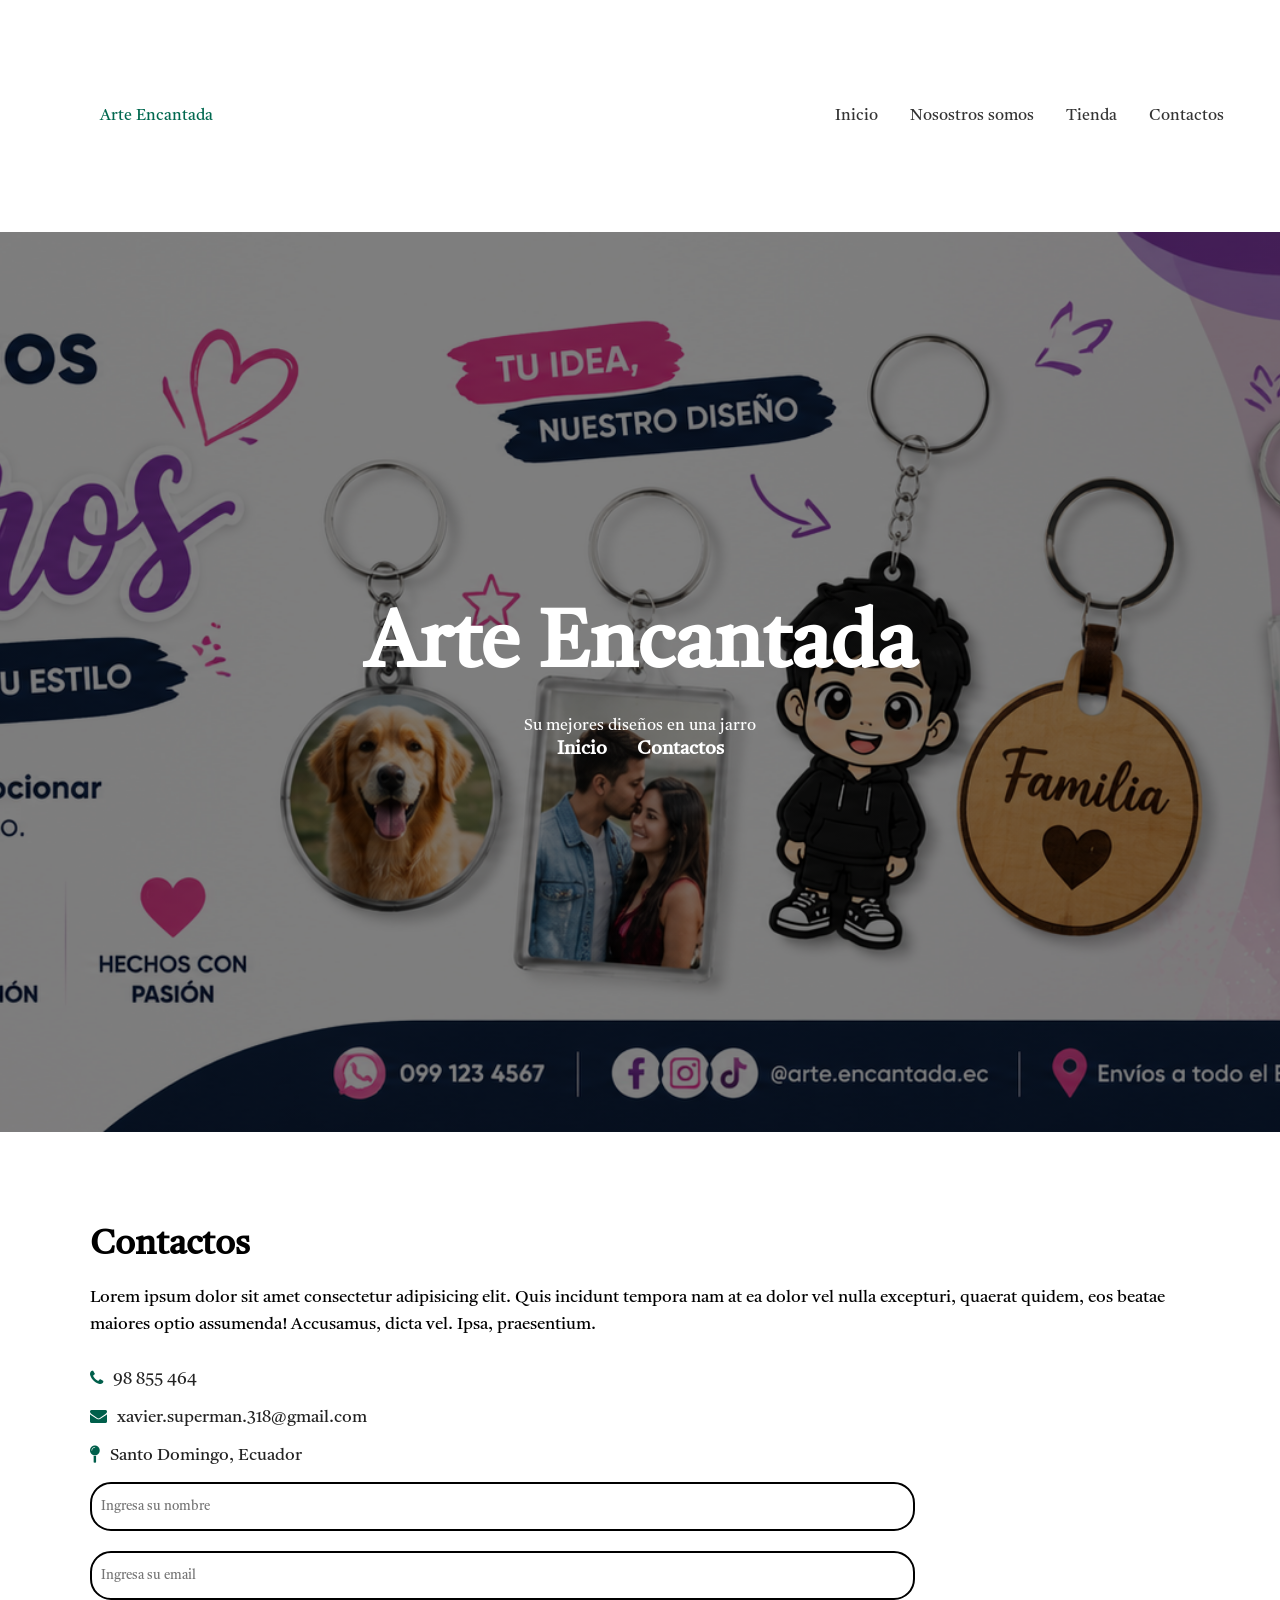
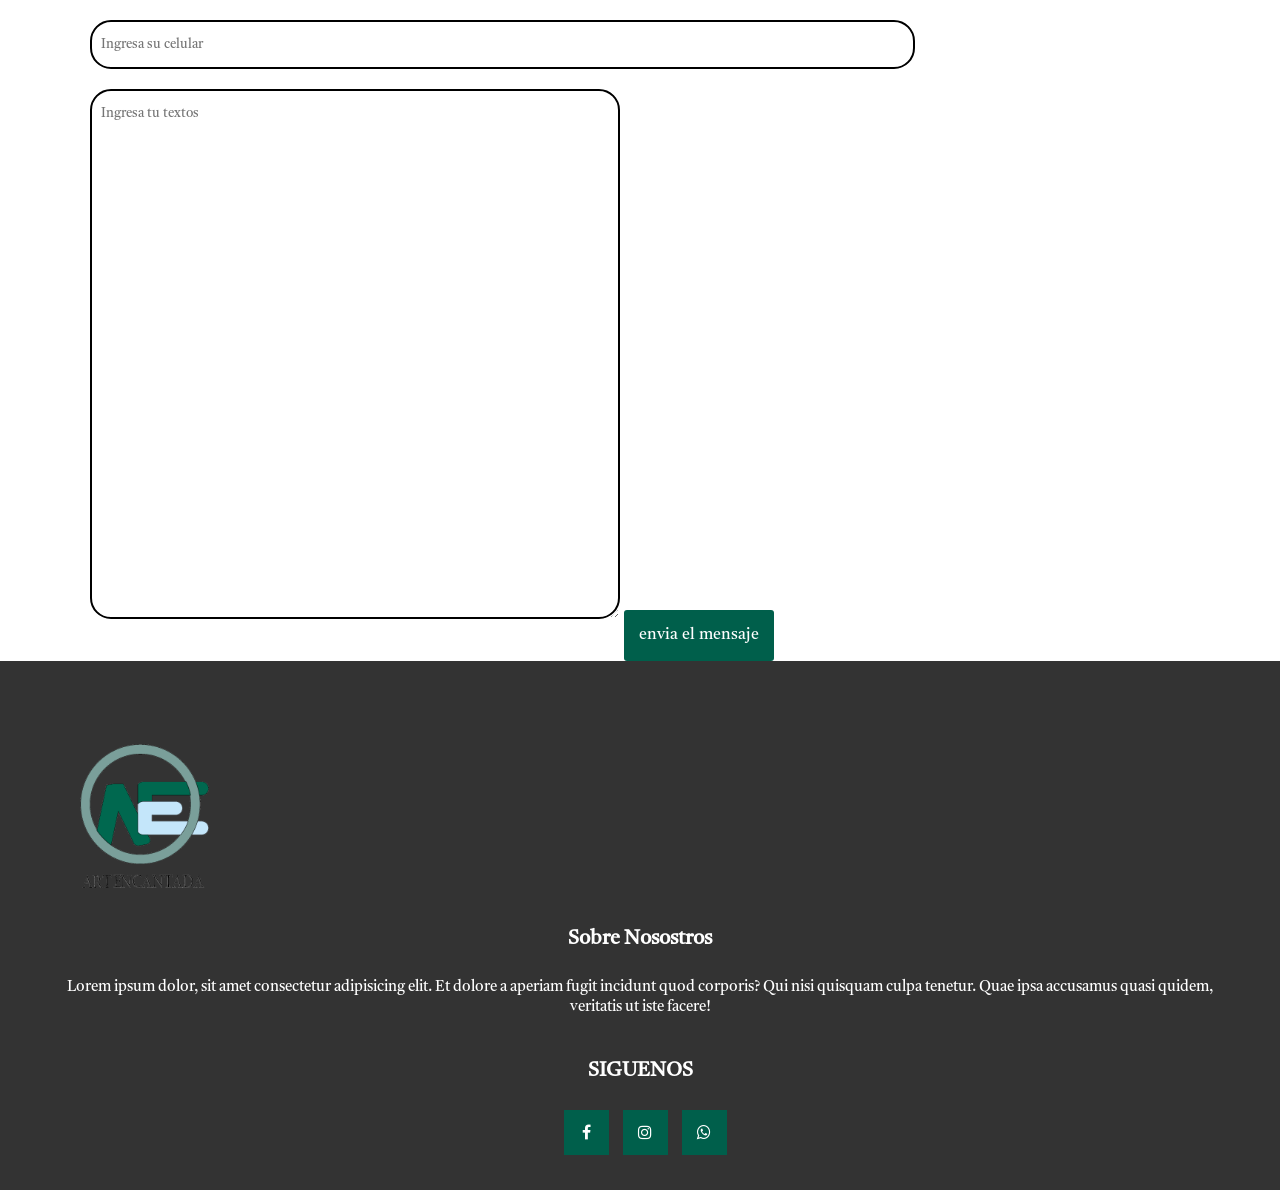
==== conct.html @ 999a6047 "Termine la pagína de contactos" ====
<!DOCTYPE html>
<html lang="es">

<head>
    <meta charset="UTF-8">
    <meta name="viewport" content="width=device-width, initial-scale=1.0">
    <title>Document</title>
    <link rel="stylesheet" href="Estilo/estilo.css">
    <link rel="shortcut icon" href="Imagenes/Arte-encantad.png" type="image/x-icon">
    <link rel="preconnect" href="https://fonts.googleapis.com">
    <link rel="preconnect" href="https://fonts.gstatic.com" crossorigin>
    <link rel="stylesheet" href="https://stackpath.bootstrapcdn.com/font-awesome/4.7.0/css/font-awesome.min.css">
    <link href="https://fonts.googleapis.com/css2?family=Castoro:ital@0;1&display=swap" rel="stylesheet">
</head>

<body>

    <nav class="visible" id="nav">
        <div class="logo-arte">Arte Encantada</div>
        <ul class="nav-links">
            <li><a href="index.html">Inicio</a></li>
            <li><a href="nosostro.html">Nosostros somos</a></li>
            <li><a href="tienda.html">Tienda</a></li>
            <li><a href="conct.html">Contactos</a></li>
        </ul>
    </nav>
    <main>
        <section class="inicios" id="nosostro">
            <h1>Arte Encantada</h1>
            <p>Su mejores diseños en una jarro</p>
            <div class="link-de-index">
                <a href="index.html">Inicio</a>
                <a href="conct.html">Contactos</a>
            </div>
        </section>
        <div class="container-form">
            <h2>Contactos</h2>
                <p>Lorem ipsum dolor sit amet consectetur adipisicing elit. Quis incidunt tempora nam at ea dolor vel
                    nulla excepturi, quaerat quidem, eos beatae maiores optio assumenda! Accusamus, dicta vel. Ipsa,
                    praesentium.</p>
             <a href="#"><i class="fa fa-phone"></i>98 855 464</a>
             <a href="#"><i class="fa fa-envelope"></i>xavier.superman.318@gmail.com</a>
             <a href="#"><i class="fa fa-map-pin"></i>Santo Domingo, Ecuador</a>
             <form action="#" autocomplete="off">
                <input type="text" name="Nombre" placeholder="Ingresa su nombre" class="campo">
                <input type="email" name="Email" placeholder="Ingresa su email" class="campo">
                <input type="celula" name="Celular" placeholder="Ingresa su celular" class="campo">
                <textarea name="menjase" placeholder="Ingresa tu textos"></textarea>
                <input type="submit" name="enviar" value="envia el mensaje" class="btn-envia">
            </form>    
        </div>       
    </main>
</body>
   <footer class="piel-de-pagina">
        <div class="grupo-1">
            <img src="Imagenes/arte-2.png" class="logo-arte" alt="">
            <div class="box">
                <h2>Sobre Nosostros</h2>
                <p>Lorem ipsum dolor, sit amet consectetur adipisicing elit. Et dolore a aperiam fugit incidunt quod
                    corporis? Qui nisi quisquam culpa tenetur. Quae ipsa accusamus quasi quidem, veritatis ut iste facere!
                </p>
            </div>
            <div class="box">
                <h2>SIGUENOS</h2>
                <div class="red-sociales">
                    <a href="#" class="fa fa-facebook"></a>
                    <a href="#" class="fa fa-instagram"></a>
                    <a href="#" class="fa fa-whatsapp"></a>
                </div>
            </div>
        </div>
    </footer>
</html>
---- Estilo/estilo.css ----
.castoro-regular {
  font-family: "Castoro", serif;
  font-weight: 400;
  font-style: normal;
}

.castoro-regular-italic {
  font-family: "Castoro", serif;
  font-weight: 400;
  font-style: italic;
}
*{
    margin: 0;
    font-family: Castoro;
    padding: 0;
    box-sizing: border-box ;

}
body{
    list-style: 1.5;
}
header{
    align-items: center;
    justify-content: space-between;
    padding: 1rem;  
    background-color:#00684f;
}
nav{
    display: flex;
    justify-content: space-between;
    align-items: center;
    padding:  1rem;
    max-width: 1200px;
    margin: 0 auto;
    color: #00684f;
}
.abrir-menu,
.cierra-menu{
    display: none;
}
/*links a inicios*/
.link-de-index{
    display: flex;
    justify-content: center;
    align-items: center;
    gap: 30px;
}

.link-de-index a {
    color: white;
    text-decoration: none;
    font-size: 19px;
    font-weight: bold;
}
/*menu de nevagacion*/
.nav-links{
    display: flex;
    list-style: none;
    gap: 2rem;

}
.nav-links a {
    text-decoration: none;
    color: #333;
}
/*portadas*/
.inicios{
    padding-top: 2rem;
    min-height: 100vh;
    background: linear-gradient(rgba(0,0,0,0.5),rgba(0,0,0,0.5)), url(../Imagenes/1.png);
    background-size: cover;
    background-position: center;
    display: flex;
    flex-direction: column;
    justify-content: center;
    align-items: center;
    text-align: center;
    color: white;
}
.inicios h1{
    font-size: 5rem;
    margin-bottom: 1rem;
}
.cts-boton{
    background-color: #00684f;
    color: white;
    border: none;
    padding: 1rem 2rem;
    border-radius: 5px;
    cursor: pointer;
    margin-top: 2rem;
    text-decoration: none;

}
/*Redes Sociales*/
.red-sociales a{
    display:  inline-block;
    text-decoration: none;
    width: 45px;
    height: 45px;
    line-height: 45px;
    color: #Ffff;
    margin-left: 10px;
    background-color: #005f4b;
   text-align:  center;
    transition: all 300ms ease; 
}
.contenedor{
    display: flex;
    align-items: center;
    gap: 20px;
    margin: 40px;
}
.contenedor img{
    width:500px;
    height: auto;
    border-radius: 8px;
    margin-right:75px;

}
.textos{
    flex: 1;
}
.textos h2{
    margin-top: 0;
    border-radius: 6px;
    align-items: center;
}
.cts-boton2{
    display: inline-block;
    background-color: #00785f;
    color: white;
    text-decoration: none;
    padding: 16px 40px;
    border-radius: 5px;
    font-weight: bold;
    text-align: center;
}
/* SECCIÓN DE PRODUCTOS */
section {
    padding: 50px 80px;
    background-color: #f5f5f5;
}

/* TÍTULO */
section h2 {
    text-align: center;
    font-size: 32px;
    margin-bottom: 40px;
    color: #222;
}

/* CUADRÍCULA */
.producto-grid {
    display: grid;
    grid-template-columns: repeat(3, 1fr);
    gap: 25px;
}
/*imagen*/
imga-card{
    width: 1254px;
    height: 1254px;
}
/* TARJETA */
.producto-card {
    background-color: white;
    border-radius: 10px;
    padding: 20px;
    text-align: center;
    box-shadow: 0 4px 12px rgba(0, 0, 0, 0.10);

    display: flex;
    flex-direction: column;
    align-items: center;
}

/* IMAGEN */
.producto-card img {
    width: 100%;
    height: 220px;
    object-fit: cover;
    border-radius: 8px;
    margin-bottom: 15px;
}

/* NOMBRE DEL PRODUCTO */
.producto-card h2 {
    font-size: 22px;
    margin: 10px 0;
    color: #333;
}

/* PRECIO */
.producto-card .percio {
    font-size: 20px;
    font-weight: bold;
    color: #00785f;
    margin: 5px 0;
}

/* DESCRIPCIÓN */
.producto-card .descripcion {
    font-size: 16px;
    color: #666;
    margin: 8px 0 20px;
}

/* BOTÓN */
.cts-boton3 {
    display: inline-block;
    background-color: #00785f;
    color: white;
    text-decoration: none;

    padding: 12px 25px;
    border-radius: 6px;

    font-size: 16px;
    font-weight: bold;

    margin-top: auto;
}

/* EFECTO DEL BOTÓN */
.cts-boton3:hover {
    background-color: #005f4b;
}

/* EFECTO DE LA TARJETA */
.producto-card:hover {
    transform: translateY(-5px);
    transition: 0.3s;
}
/*footel*/
.piel-de-pagina{
    width: 100%;
    background-color: #333;
}
.logo-arte{
    width: 200px;
    height: 200px;
    display: flex;
    justify-content: center;
    align-items: center;
}
.piel-de-pagina .grupo-1{
    width: 100%;
    max-width: 1200px;
    margin: auto;
    display: grid;
    grid-template-columns: repeat(3,1fr);
    grid-gap: 50px;
    padding: 45px 0px;
}
.piel-de-pagina .grupo-1 .box h2{
    color: #Ffff;
    margin-bottom: 25px;
    font-size: 20px;
}
.piel-de-pagina .grupo-1 .box p{
    color: #Ffff;
    margin-bottom: 10px;
    font-size: 15px;
}
.piel-de-pagina .grupo-1 .box  .red-sociales a{
    display:  inline-block;
    text-decoration: none;
    width: 45px;
    height: 45px;
    line-height: 45px;
    color: #Ffff;
    margin-left: 10px;
    background-color: #005f4b;
   text-align:  center;
    transition: all 300ms ease; 
}
.piel-de-pagina .grupo-1 .box  .red-sociales a:hover{
    color: #C2E5F2;

}
/*testimoniales*/
.container-person{
    width: 100%;
    display: flex;
    justify-content: center;
    margin-top: 50px;

}   

.testimonio{
    width: 1000%;
    max-width: 1200px;
    text-align: center;
    margin: auto;

}
.testimonal{
    margin: 20px;
    background-color: #C2E5F2;
    padding: 20px;
    text-align: center;
}
.photo-perfil1,
.photo-perfil2,
.photo-perfil3{
    margin: auto;
    width: 120px;
    height: 120px;
   background-position: center;
   background-size: cover;
   border-radius: 50%;
   position: relative;
   top: -60px;
}

.photo-perfil1{
    background-image: url(../Imagenes/xavier.png);
}
.photo-perfil2{
    background-image: url(../Imagenes/4.jpg);
}
.photo-perfil3{
    background-image: url(../Imagenes/5.jpg);
}
.testimonal h1{
    margin-top: -40px;
    color: #222 ;
}
.testimonal h4{
    margin-top: -10px;
    color: #005f4b;
}
.testimonal p{
    margin-top:15px;
    color: #8b8787;
}
/*conctaco*/
.container-form{
    width: 100%;
    max-width: 1100px;
    margin: auto;
    flex-direction: column;
    display: flex;
    grid-template-columns: repeat(2,1fr);
    grid-gap:50;
    margin-top: 90px;
}
.container-form h2{
    margin-bottom: 15px;
    font-size: 35px;
}
.container-form p{
    font-size: 17px;
    line-height: 1.6;
    margin-bottom: 30px;
}
.container-form a{
    font-size: 17px;
    display: inline-block;
    text-decoration: none;
    width: 100%;
    margin-bottom: 15px;
    color: #222;
}
.container-form a i{
    color: #005f4b;
    margin-right:10px;
}
 .campo,
  textarea{
    width: 75%;
    padding: 15px 10px;
    border: 1px solid;
    margin-bottom: 20px;
    border-radius: 20px;
    outline: auto;
 }
 .container-form form textarea{
    max-width: 530px;
    min-width: 530px;
    max-height: 530px;
    min-height: 530px;
 }
  .btn-envia{
    padding: 15px;
    font-size: 16px;
    border: none;
    outline: 0px;
    background: #005f4b;
    color: white;
    border-radius: 3px; ;
    cursor: pointer;
    transition: all 300ms ease;
 }
/*Responsive*/
@media (max-width: 1500px) {
    /*.abrir-menu,
    .cierra-menu{
        display: block;
    }
    .nav-links{
        opacity: 0;
        flex-direction: column;
        
        display: flex;
        flex-direction: column;
        align-items: end;

        gap: 2rem;
        position: absolute;
        top: 0;
        flex-direction: column;
        right: 0;
        bottom: 0;
        background-color: #C2E5F2;
        padding: 2rem;
        box-shadow: 0 0 0 100vmax rgba(0,0,0,0.5);
    }
    .nav,
    .visible{
       opacity: 1;
        visibility: visible;
    }*/
  
    .contenedor {
        flex-direction: column;
        margin: 20px;
    }

    .contenedor img {
        width: 100%;
        max-width: 300px;
    }

    h2 {
        font-size: 24px;
    }
    .producto-grid{
        grid-template-columns: repeat(2,1fr);
    }
    section{
        padding: 40px 30px;
    }
    .container-person{
        flex-wrap: wrap;        
        width: 100%;
       text-align: center;
    }
    .piel-de-pagina .grupo-1{
    width: 100%;
    grid-template-columns: repeat(1,1fr);
    grid-gap: 30px;
    padding: 35px 0px;
    text-align: center;
   }  
   .logo-arte{
    text-align: center;
   }
}
@media (max-width: 800px) {
    .contenedor {
        flex-direction: column;
        margin: 20px;
    }

    .contenedor img {
        width: 100%;
        max-width: 300px;
    }

    h2 {
        font-size: 24px;
    }
    .producto-grid{
        grid-template-columns: repeat(2,1fr);
    }
    section{
        padding: 40px 30px;
    }
    .container-person{
        flex-wrap: wrap;        
        width: 100%;
       text-align: center;
    }
    .piel-de-pagina .grupo-1{
    width: 100%;
    grid-template-columns: repeat(1,1fr);
    grid-gap: 30px;
    padding: 35px 0px;
    text-align: center;
   }  
   .logo-arte{
    text-align: center;
   }
   .cts-boton2{
    align-items: center;
   }
}
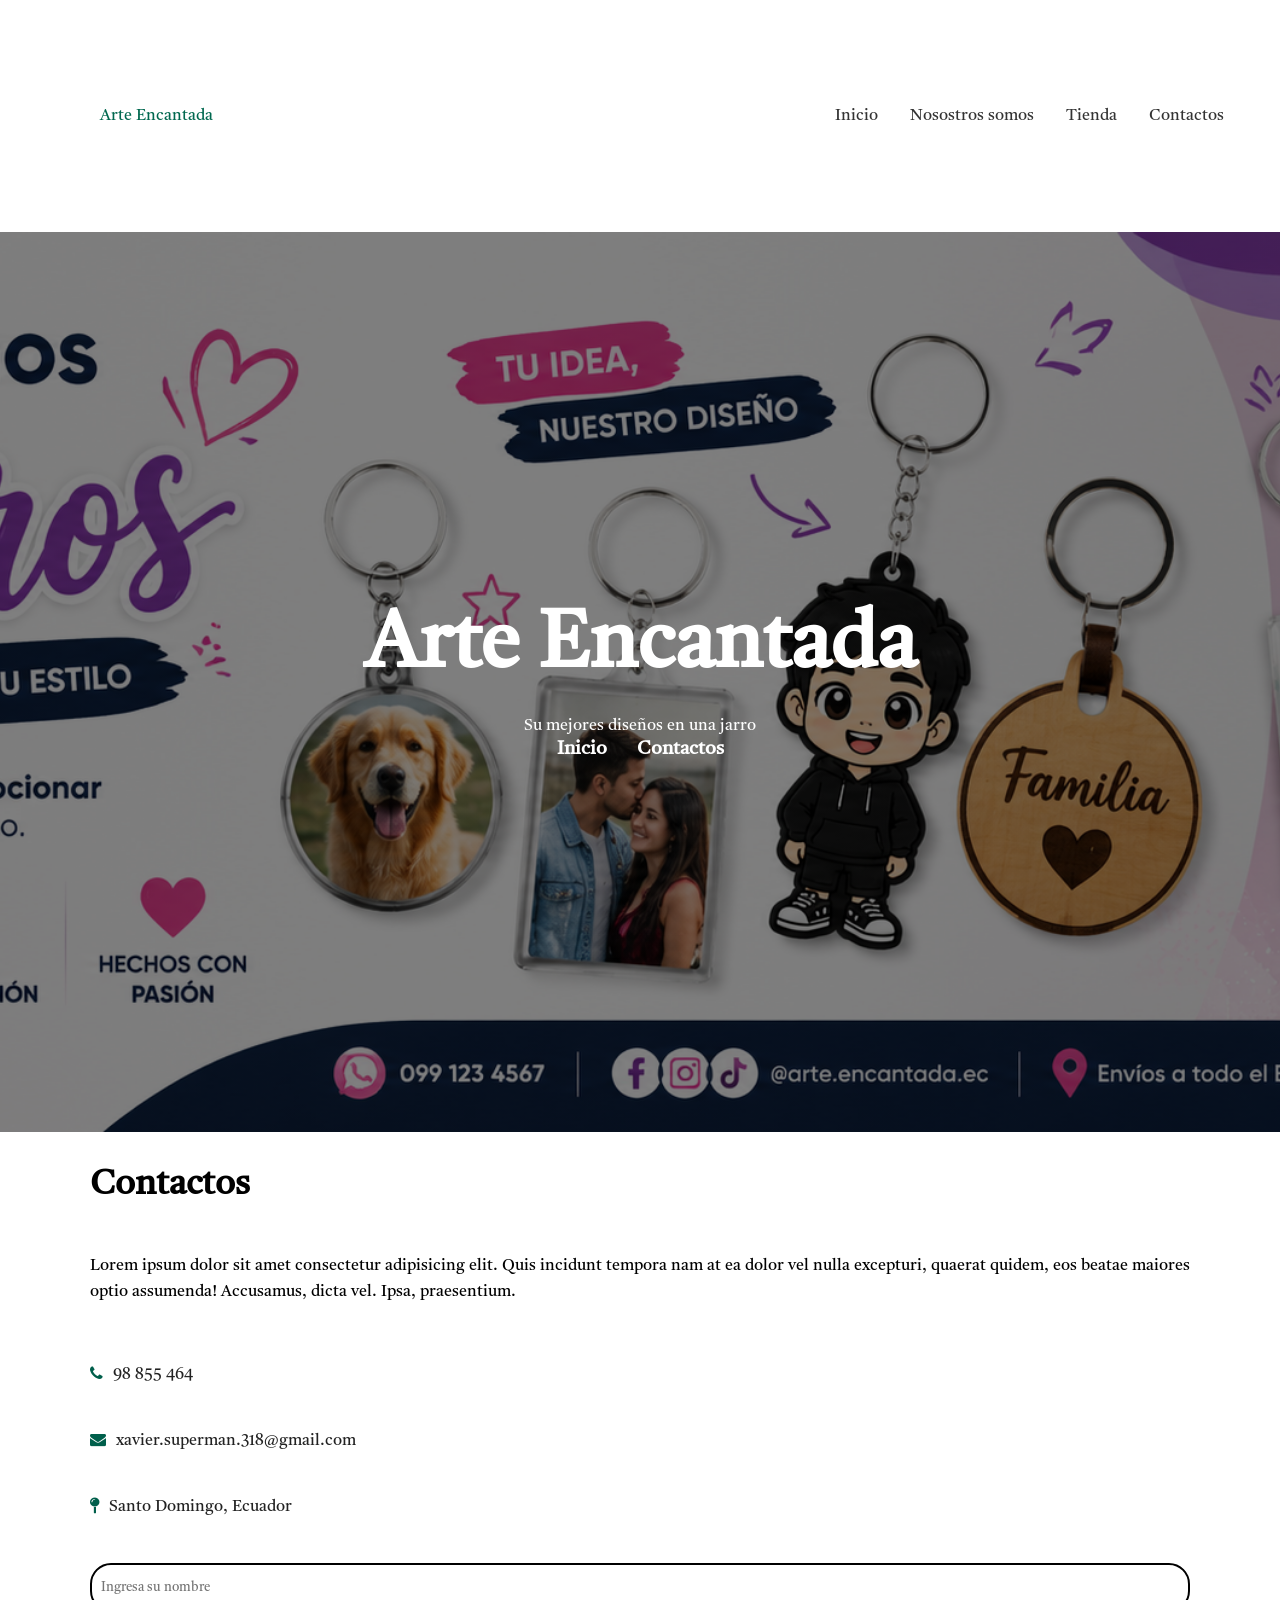
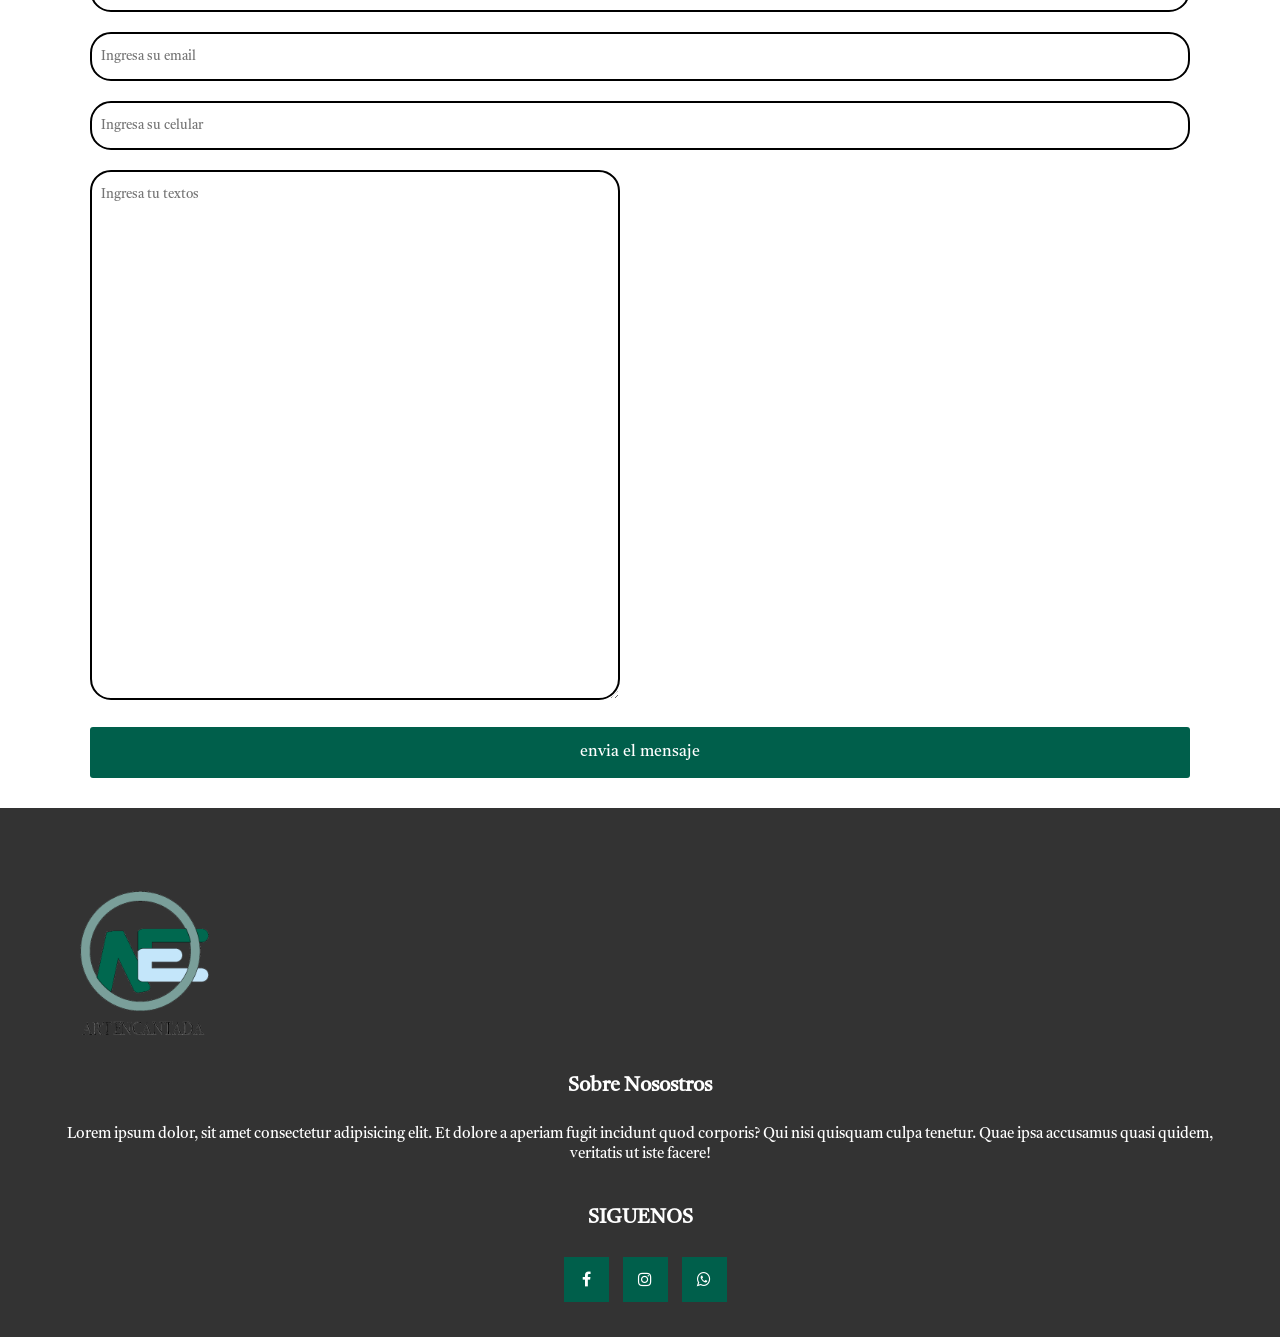
==== commit 51ca2205: "Renposve la pagina conctado" ====
--- a/conct.html
+++ b/conct.html
@@ -34,7 +34,7 @@
             </div>
         </section>
         <div class="container-form">
-            <h2>Contactos</h2>
+               <h2>Contactos</h2>
                 <p>Lorem ipsum dolor sit amet consectetur adipisicing elit. Quis incidunt tempora nam at ea dolor vel
                     nulla excepturi, quaerat quidem, eos beatae maiores optio assumenda! Accusamus, dicta vel. Ipsa,
                     praesentium.</p>
@@ -48,7 +48,7 @@
                 <textarea name="menjase" placeholder="Ingresa tu textos"></textarea>
                 <input type="submit" name="enviar" value="envia el mensaje" class="btn-envia">
             </form>    
-        </div>       
+        </div>    
     </main>
 </body>
    <footer class="piel-de-pagina">
--- a/Estilo/estilo.css
+++ b/Estilo/estilo.css
@@ -456,6 +456,45 @@
    .logo-arte{
     text-align: center;
    }
+   .container-form{
+    width: 100%;
+    margin: 5px;
+    flex-direction: column;
+    display: flex;
+    grid-template-columns: repeat(2,1fr);
+    grid-gap:50;
+    
+   }
+
+    .container-form {
+        width: 90%;
+        grid-template-columns: 1fr;
+        gap: 30px;
+        margin: 30px auto;
+    }
+
+   .container-form h2 {
+        font-size: 35px;
+    }
+
+    .container-form p {
+        font-size: 16px;
+    }
+
+    .container-form a {
+        font-size: 16px;
+        
+    }
+
+    .campo,
+    .container-form textarea {
+        width: 100%;
+    }
+
+    .btn-envia {
+        width: 100%;
+    }
+
 }
 @media (max-width: 800px) {
     .contenedor {
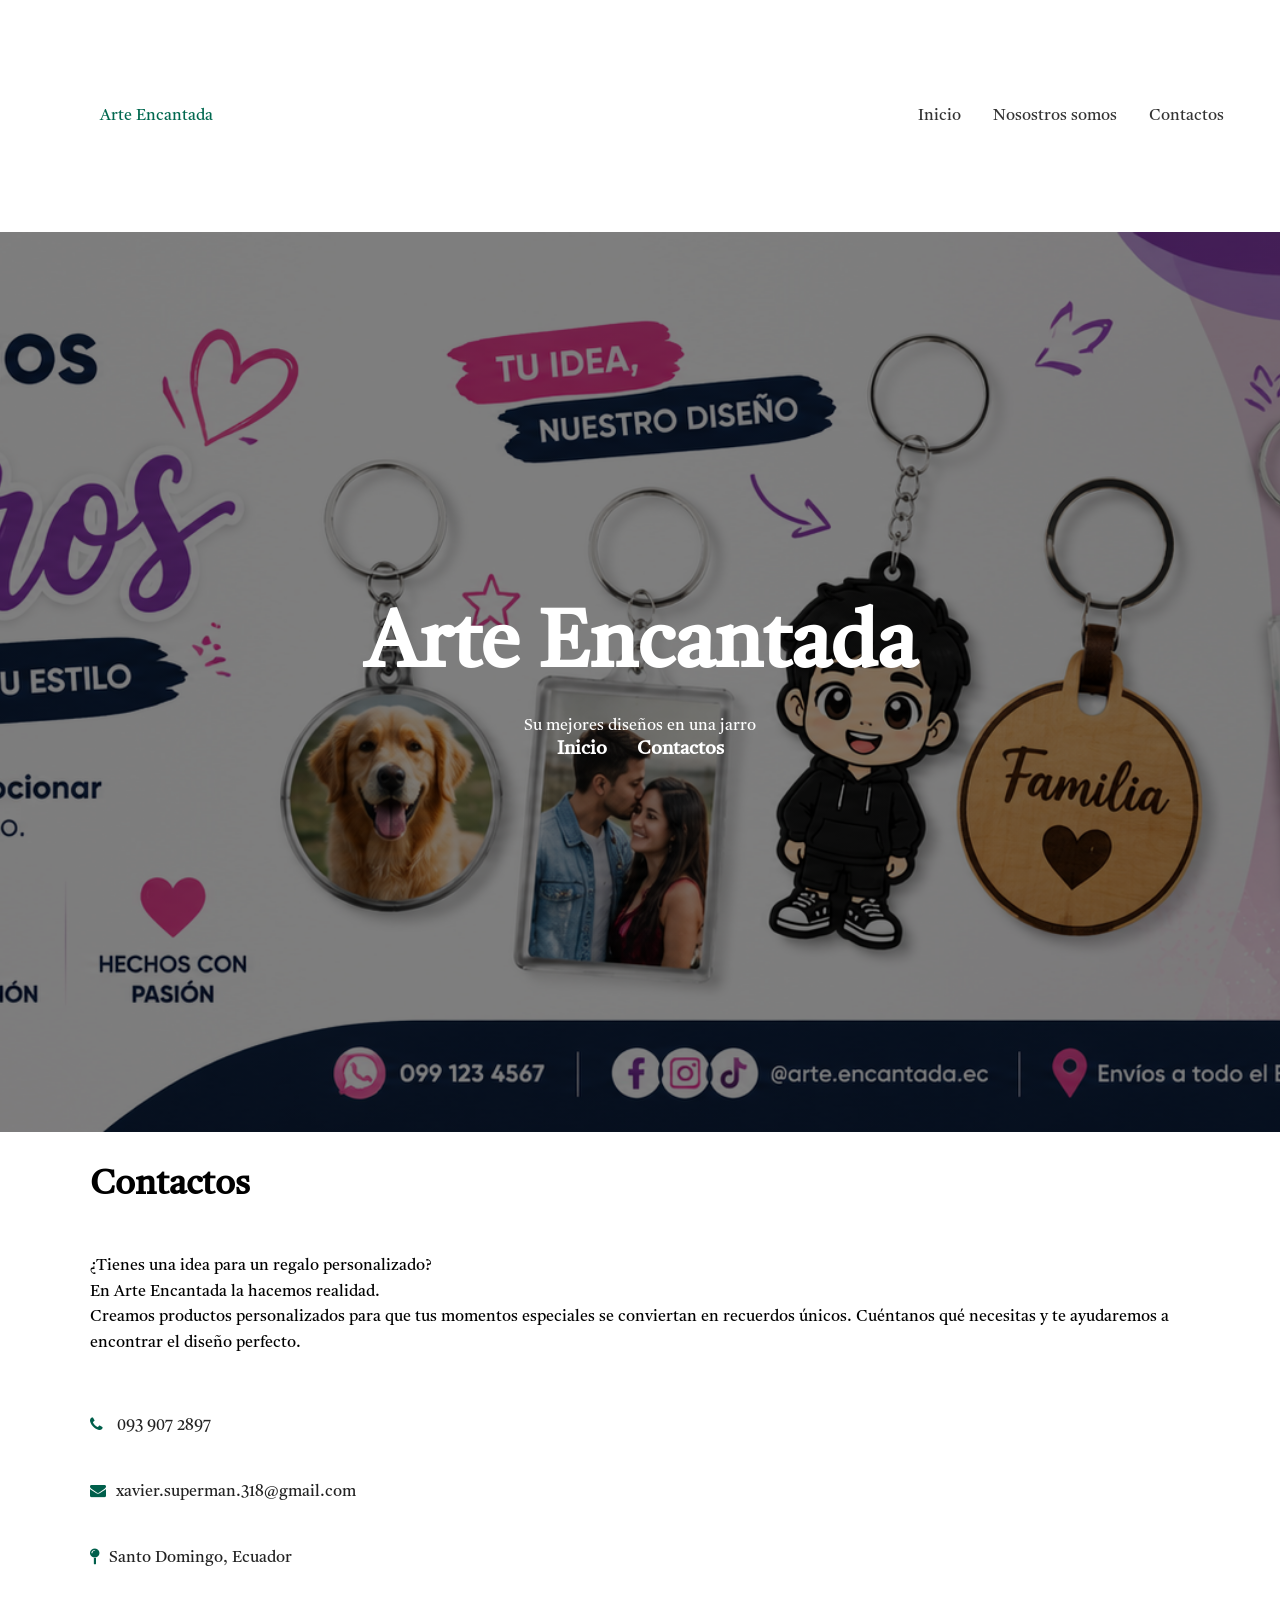
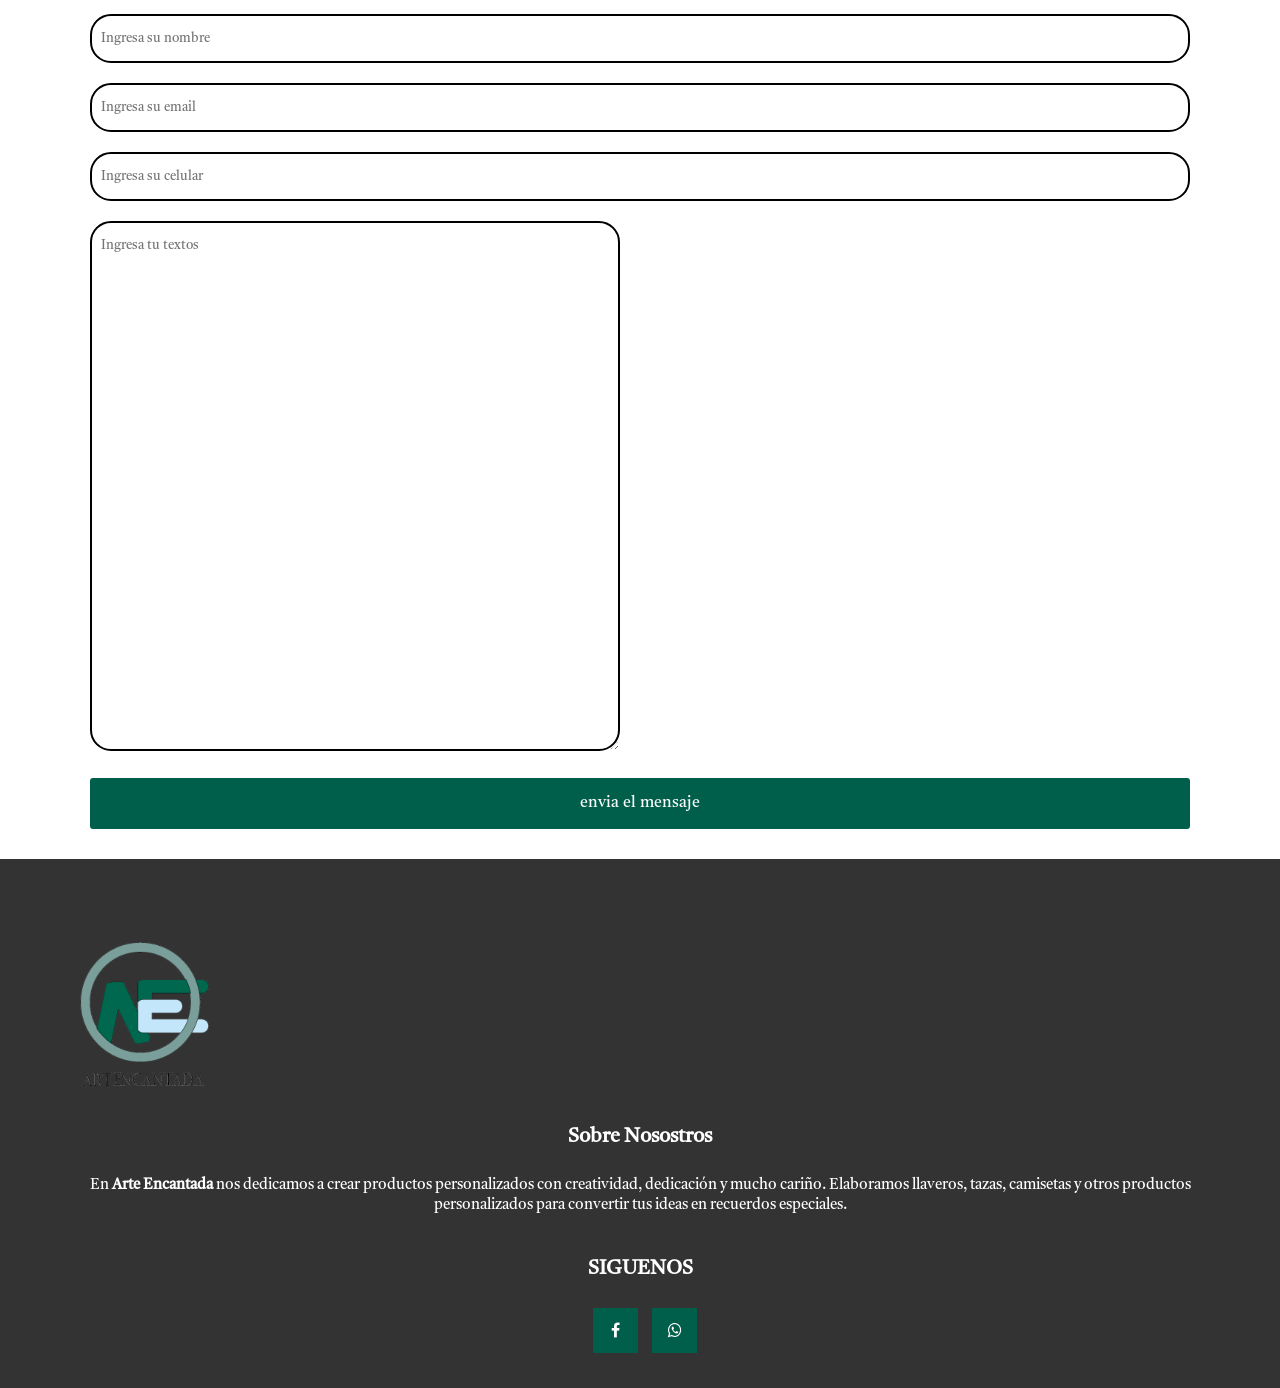
==== commit 954e996d: "mmmmmmmmmmmmmmmmmmmmmmmmmmmmmmmmmmmmmmmmmmmmmmm" ====
--- a/conct.html
+++ b/conct.html
@@ -20,7 +20,6 @@
         <ul class="nav-links">
             <li><a href="index.html">Inicio</a></li>
             <li><a href="nosostro.html">Nosostros somos</a></li>
-            <li><a href="tienda.html">Tienda</a></li>
             <li><a href="conct.html">Contactos</a></li>
         </ul>
     </nav>
@@ -34,40 +33,47 @@
             </div>
         </section>
         <div class="container-form">
-               <h2>Contactos</h2>
-                <p>Lorem ipsum dolor sit amet consectetur adipisicing elit. Quis incidunt tempora nam at ea dolor vel
-                    nulla excepturi, quaerat quidem, eos beatae maiores optio assumenda! Accusamus, dicta vel. Ipsa,
-                    praesentium.</p>
-             <a href="#"><i class="fa fa-phone"></i>98 855 464</a>
-             <a href="#"><i class="fa fa-envelope"></i>xavier.superman.318@gmail.com</a>
-             <a href="#"><i class="fa fa-map-pin"></i>Santo Domingo, Ecuador</a>
-             <form action="#" autocomplete="off">
+            <h2>Contactos</h2>
+            <p>¿Tienes una idea para un regalo personalizado?<br>
+                En Arte Encantada la hacemos realidad.<br>
+
+                Creamos productos personalizados para que tus momentos especiales se conviertan en recuerdos únicos.
+                Cuéntanos qué necesitas y te ayudaremos a encontrar el diseño perfecto.
+            </p>
+
+            <a href="#"><i class="fa fa-phone"></i> 093 907 2897</a>
+            <a href="#"><i class="fa fa-envelope"></i>xavier.superman.318@gmail.com</a>
+            <a href="#"><i class="fa fa-map-pin"></i>Santo Domingo, Ecuador</a>
+            <form action="#" autocomplete="off">
                 <input type="text" name="Nombre" placeholder="Ingresa su nombre" class="campo">
                 <input type="email" name="Email" placeholder="Ingresa su email" class="campo">
                 <input type="celula" name="Celular" placeholder="Ingresa su celular" class="campo">
                 <textarea name="menjase" placeholder="Ingresa tu textos"></textarea>
                 <input type="submit" name="enviar" value="envia el mensaje" class="btn-envia">
-            </form>    
-        </div>    
+            </form>
+        </div>
     </main>
 </body>
-   <footer class="piel-de-pagina">
-        <div class="grupo-1">
-            <img src="Imagenes/arte-2.png" class="logo-arte" alt="">
-            <div class="box">
-                <h2>Sobre Nosostros</h2>
-                <p>Lorem ipsum dolor, sit amet consectetur adipisicing elit. Et dolore a aperiam fugit incidunt quod
-                    corporis? Qui nisi quisquam culpa tenetur. Quae ipsa accusamus quasi quidem, veritatis ut iste facere!
-                </p>
-            </div>
-            <div class="box">
-                <h2>SIGUENOS</h2>
-                <div class="red-sociales">
-                    <a href="#" class="fa fa-facebook"></a>
-                    <a href="#" class="fa fa-instagram"></a>
-                    <a href="#" class="fa fa-whatsapp"></a>
-                </div>
+<footer class="piel-de-pagina">
+    <div class="grupo-1">
+        <img src="Imagenes/arte-2.png" class="logo-arte" alt="">
+        <div class="box">
+            <h2>Sobre Nosostros</h2>
+            <p> En <strong>Arte Encantada</strong> nos dedicamos a crear
+                productos personalizados con creatividad, dedicación y mucho cariño.
+                Elaboramos llaveros, tazas, camisetas y otros productos
+                personalizados para convertir tus ideas en recuerdos especiales.
+            </p>
+        </div>
+        <div class="box">
+            <h2>SIGUENOS</h2>
+            <div class="red-sociales">
+                <a href="https://www.facebook.com/profile.php?id=61575005232632" class="fa fa-facebook"
+                    target="_blank"></a>
+                <a href="https://wa.link/ekcjbc" class="fa fa-whatsapp" target="_blank"></a>
             </div>
         </div>
-    </footer>
+    </div>
+</footer>
+
 </html>
--- a/Estilo/estilo.css
+++ b/Estilo/estilo.css
@@ -182,7 +182,10 @@
     border-radius: 8px;
     margin-bottom: 15px;
 }
-
+.card-imagen5 img{
+   width: 1385px;
+    height: 1385px;
+}
 /* NOMBRE DEL PRODUCTO */
 .producto-card h2 {
     font-size: 22px;
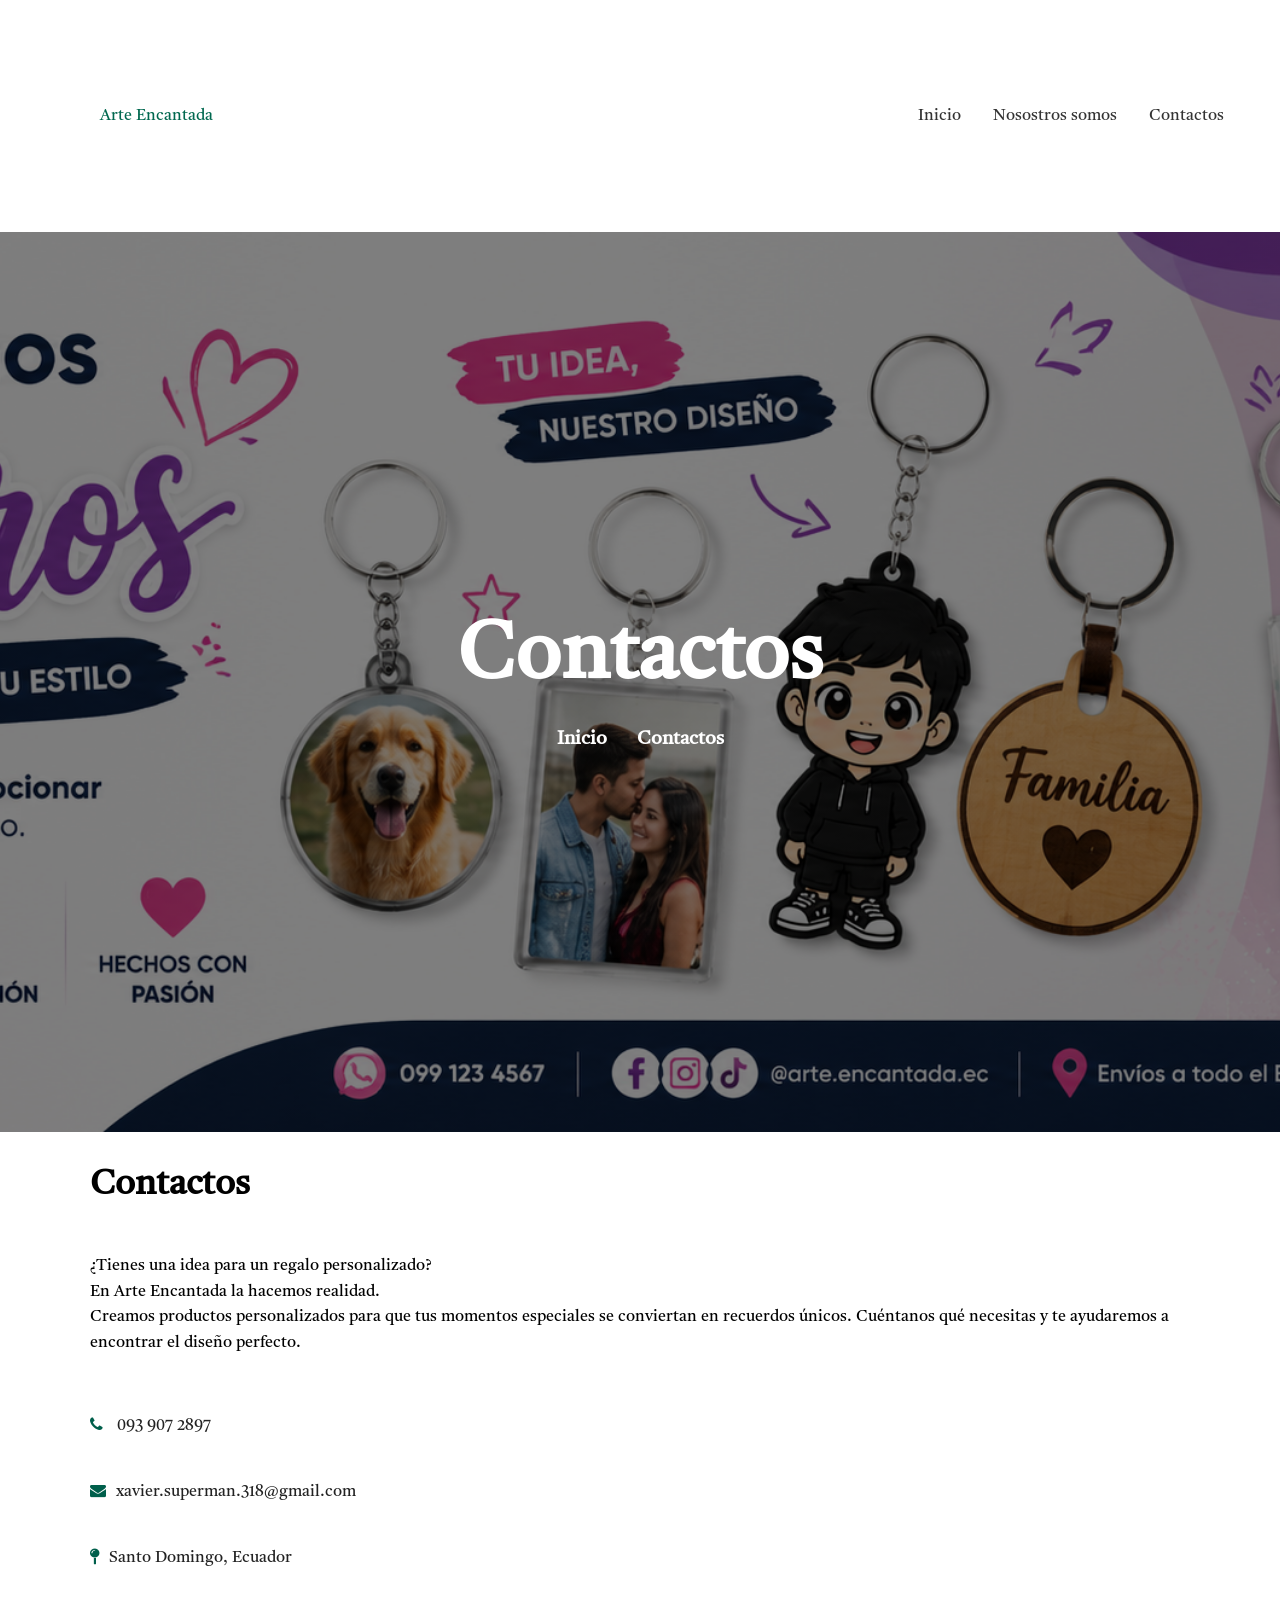
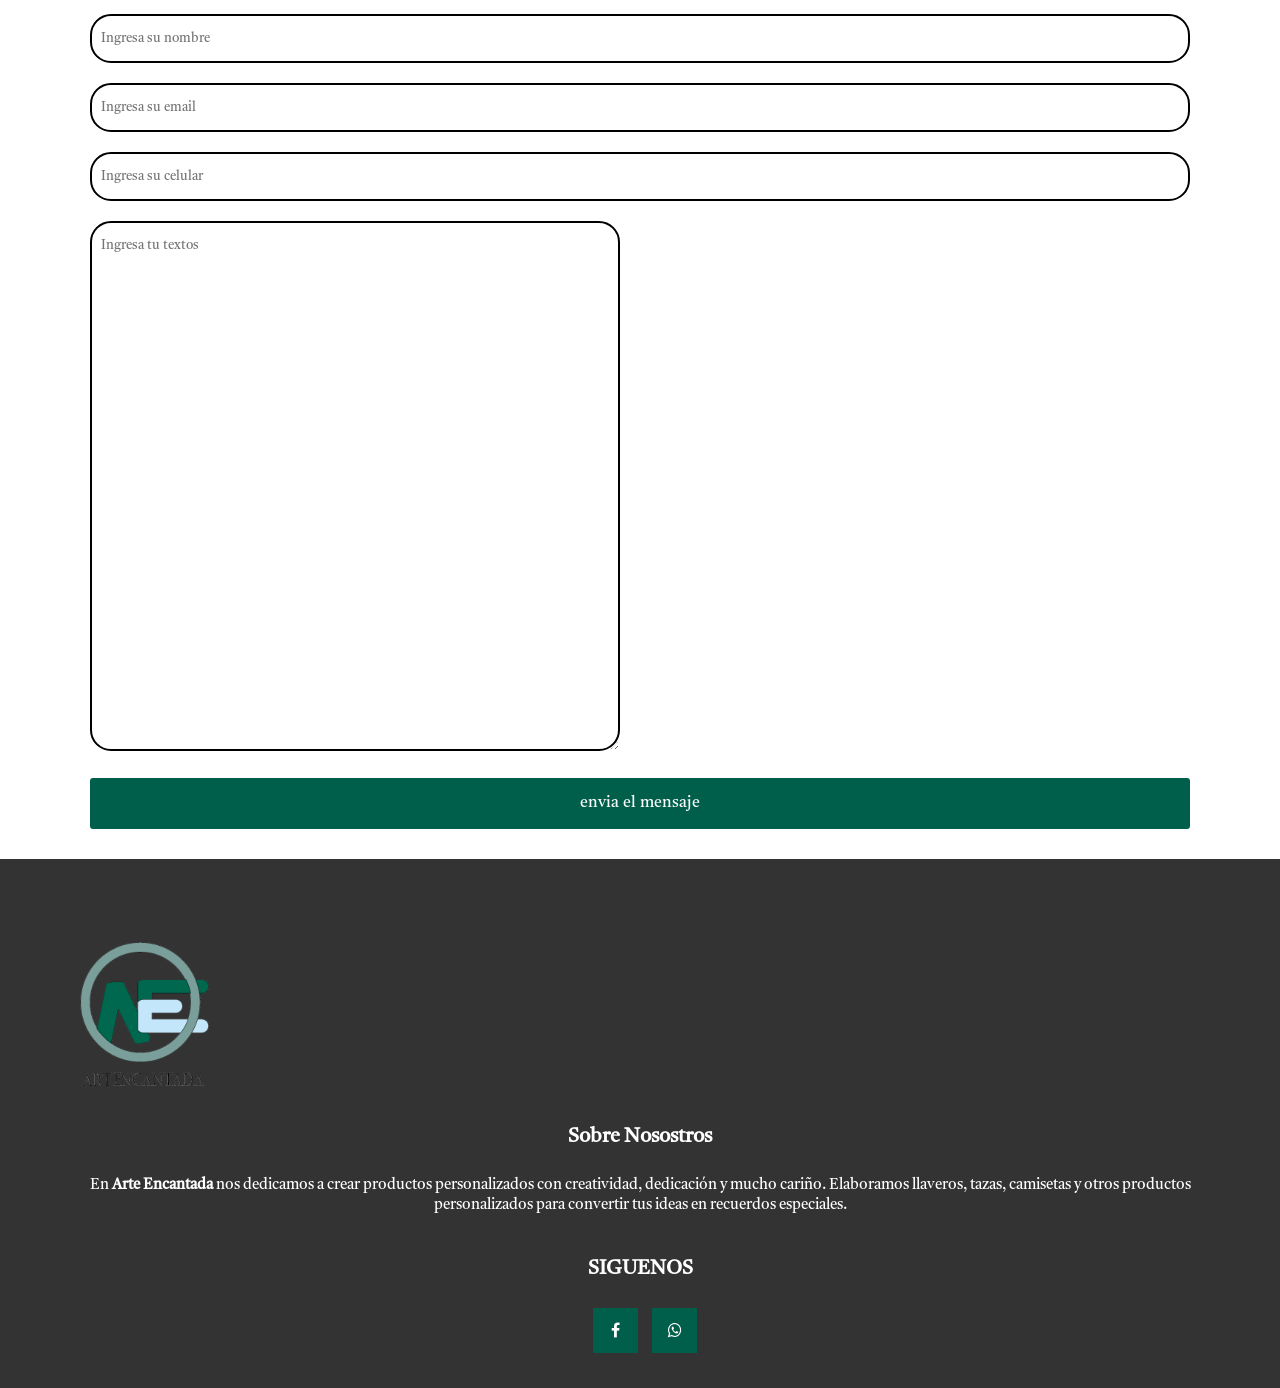
==== commit 566bb581: "acitve el formulario de la pagína de contacto" ====
--- a/conct.html
+++ b/conct.html
@@ -19,14 +19,13 @@
         <div class="logo-arte">Arte Encantada</div>
         <ul class="nav-links">
             <li><a href="index.html">Inicio</a></li>
-            <li><a href="nosostro.html">Nosostros somos</a></li>
+            <li><a href="nso.html">Nosostros somos</a></li>
             <li><a href="conct.html">Contactos</a></li>
         </ul>
     </nav>
     <main>
         <section class="inicios" id="nosostro">
-            <h1>Arte Encantada</h1>
-            <p>Su mejores diseños en una jarro</p>
+            <h1>Contactos</h1>
             <div class="link-de-index">
                 <a href="index.html">Inicio</a>
                 <a href="conct.html">Contactos</a>
@@ -44,7 +43,7 @@
             <a href="#"><i class="fa fa-phone"></i> 093 907 2897</a>
             <a href="#"><i class="fa fa-envelope"></i>xavier.superman.318@gmail.com</a>
             <a href="#"><i class="fa fa-map-pin"></i>Santo Domingo, Ecuador</a>
-            <form action="#" autocomplete="off">
+            <form action="https://formsubmit.co/xavier.superman.318@gmail.com" method="POST" autocomplete="off">
                 <input type="text" name="Nombre" placeholder="Ingresa su nombre" class="campo">
                 <input type="email" name="Email" placeholder="Ingresa su email" class="campo">
                 <input type="celula" name="Celular" placeholder="Ingresa su celular" class="campo">
--- a/Estilo/estilo.css
+++ b/Estilo/estilo.css
@@ -291,7 +291,7 @@
 }   
 
 .testimonio{
-    width: 1000%;
+    width: 100%;
     max-width: 1200px;
     text-align: center;
     margin: auto;
@@ -317,10 +317,10 @@
 }
 
 .photo-perfil1{
-    background-image: url(../Imagenes/xavier.png);
+    background-image: url(../Imagenes/leones.png);
 }
 .photo-perfil2{
-    background-image: url(../Imagenes/4.jpg);
+    background-image: url(../Imagenes/nivia.jpg);
 }
 .photo-perfil3{
     background-image: url(../Imagenes/5.jpg);
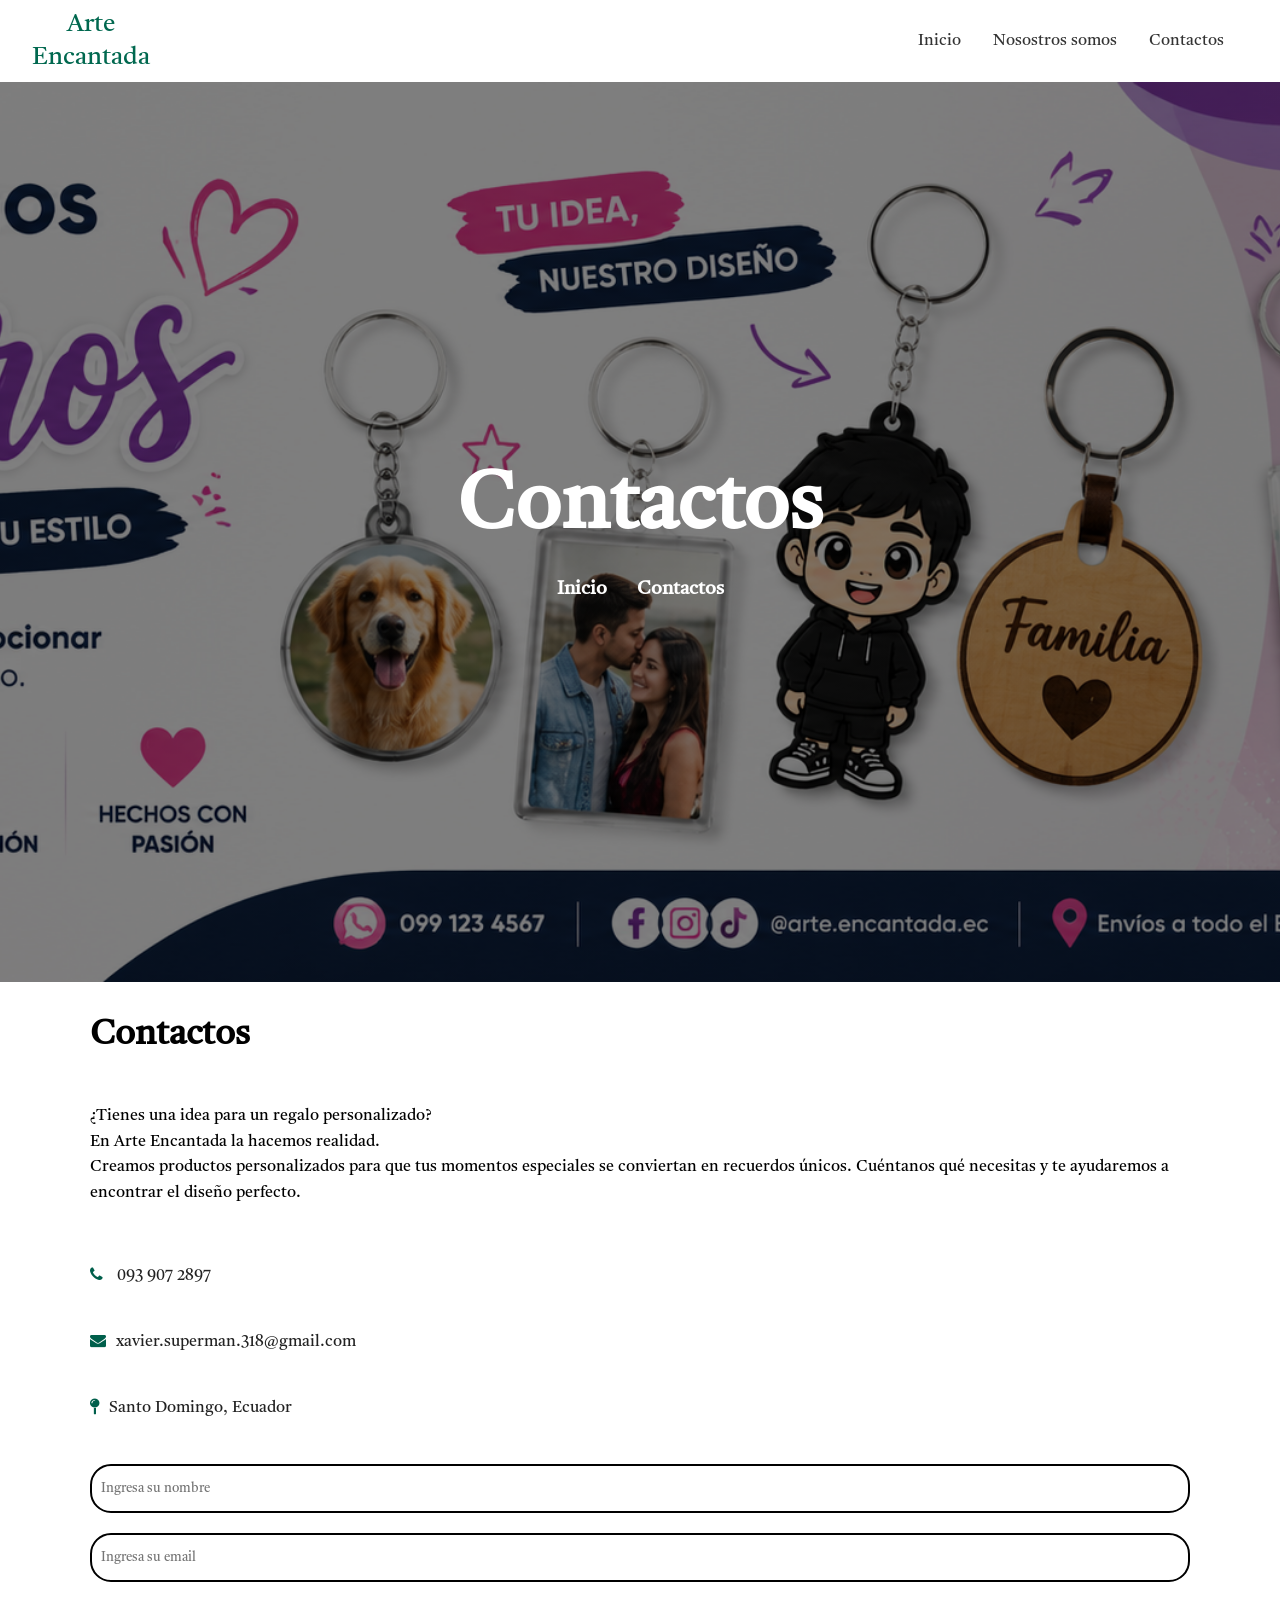
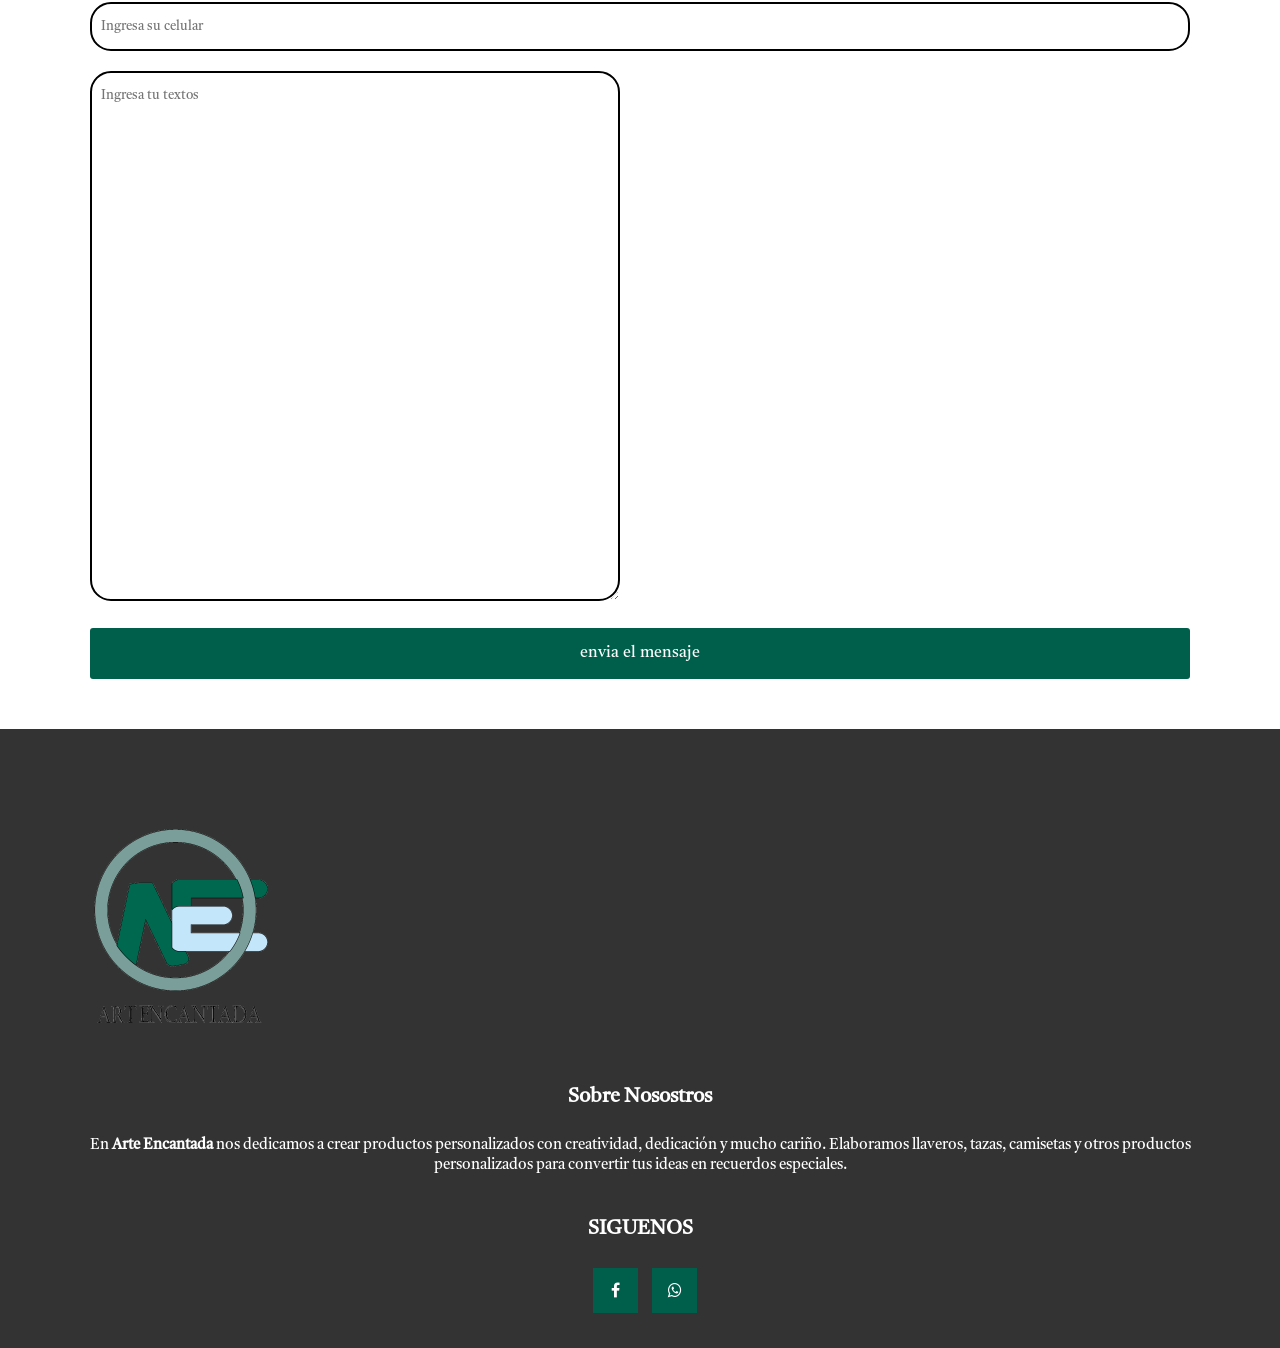
==== commit 5b87a48f: "modificer todas las paginas junto con los estilo" ====
--- a/conct.html
+++ b/conct.html
@@ -55,7 +55,7 @@
 </body>
 <footer class="piel-de-pagina">
     <div class="grupo-1">
-        <img src="Imagenes/arte-2.png" class="logo-arte" alt="">
+        <img src="Imagenes/arte-2.png" class="logo-arte-final" alt="">
         <div class="box">
             <h2>Sobre Nosostros</h2>
             <p> En <strong>Arte Encantada</strong> nos dedicamos a crear
--- a/Estilo/estilo.css
+++ b/Estilo/estilo.css
@@ -34,10 +34,7 @@
     margin: 0 auto;
     color: #00684f;
 }
-.abrir-menu,
-.cierra-menu{
-    display: none;
-}
+
 /*links a inicios*/
 .link-de-index{
     display: flex;
@@ -158,14 +155,18 @@
 }
 /*imagen*/
 imga-card{
-    width: 1254px;
-    height: 1254px;
+    width: 100%;
+    height: 1080%;
+}
+.card-imagen5{
+    width: 1080%;
+    height: 1808px;
 }
 /* TARJETA */
 .producto-card {
     background-color: white;
     border-radius: 10px;
-    padding: 20px;
+    padding: 30px;
     text-align: center;
     box-shadow: 0 4px 12px rgba(0, 0, 0, 0.10);
 
@@ -239,9 +240,15 @@
     width: 100%;
     background-color: #333;
 }
+.logo-arte-final{
+    width:270px;
+    height:270px;
+    margin-bottom: 20px;
+}
 .logo-arte{
-    width: 200px;
-    height: 200px;
+    width: 70px;
+    height:50px;
+    font-size: 25px;
     display: flex;
     justify-content: center;
     align-items: center;
@@ -389,42 +396,49 @@
     font-size: 16px;
     border: none;
     outline: 0px;
+    margin-bottom: 20px;
     background: #005f4b;
     color: white;
     border-radius: 3px; ;
     cursor: pointer;
     transition: all 300ms ease;
  }
+ .abrir-menu,
+ .cierrar-menu{
+    display: none;
+ }
 /*Responsive*/
 @media (max-width: 1500px) {
-    /*.abrir-menu,
-    .cierra-menu{
+ /* .abrir-menu,
+   .cierrar-menu{
         display: block;
     }
     .nav-links{
         opacity: 0;
-        flex-direction: column;
-        
-        display: flex;
+        visibility: hidden;
+    }
+    .nav-links{
+        position: absolute;
+        top: 0;
+        bottom: 0;
+        right: 0;
+        gap: 1rem;
+        background-color: #005f4b;
+        padding: 2rem;
+        box-shadow: 0 0 0 100vmax rgba(0, 0, 5, 0.488);
+    }
+    .nav-links{
         flex-direction: column;
         align-items: end;
 
-        gap: 2rem;
-        position: absolute;
-        top: 0;
-        flex-direction: column;
-        right: 0;
-        bottom: 0;
-        background-color: #C2E5F2;
-        padding: 2rem;
-        box-shadow: 0 0 0 100vmax rgba(0,0,0,0.5);
-    }
-    .nav,
-    .visible{
-       opacity: 1;
+    }
+    .nav-links .visible{
+        opacity: 1;
         visibility: visible;
+    }
+    .nav-links li a{
+        color: #f5f5f5;
     }*/
-  
     .contenedor {
         flex-direction: column;
         margin: 20px;
@@ -497,9 +511,14 @@
     .btn-envia {
         width: 100%;
     }
-
+    
 }
 @media (max-width: 800px) {
+    .logo-arte-final{
+    text-align: center;
+    display: block;
+    margin: auto 0;
+    }
     .contenedor {
         flex-direction: column;
         margin: 20px;
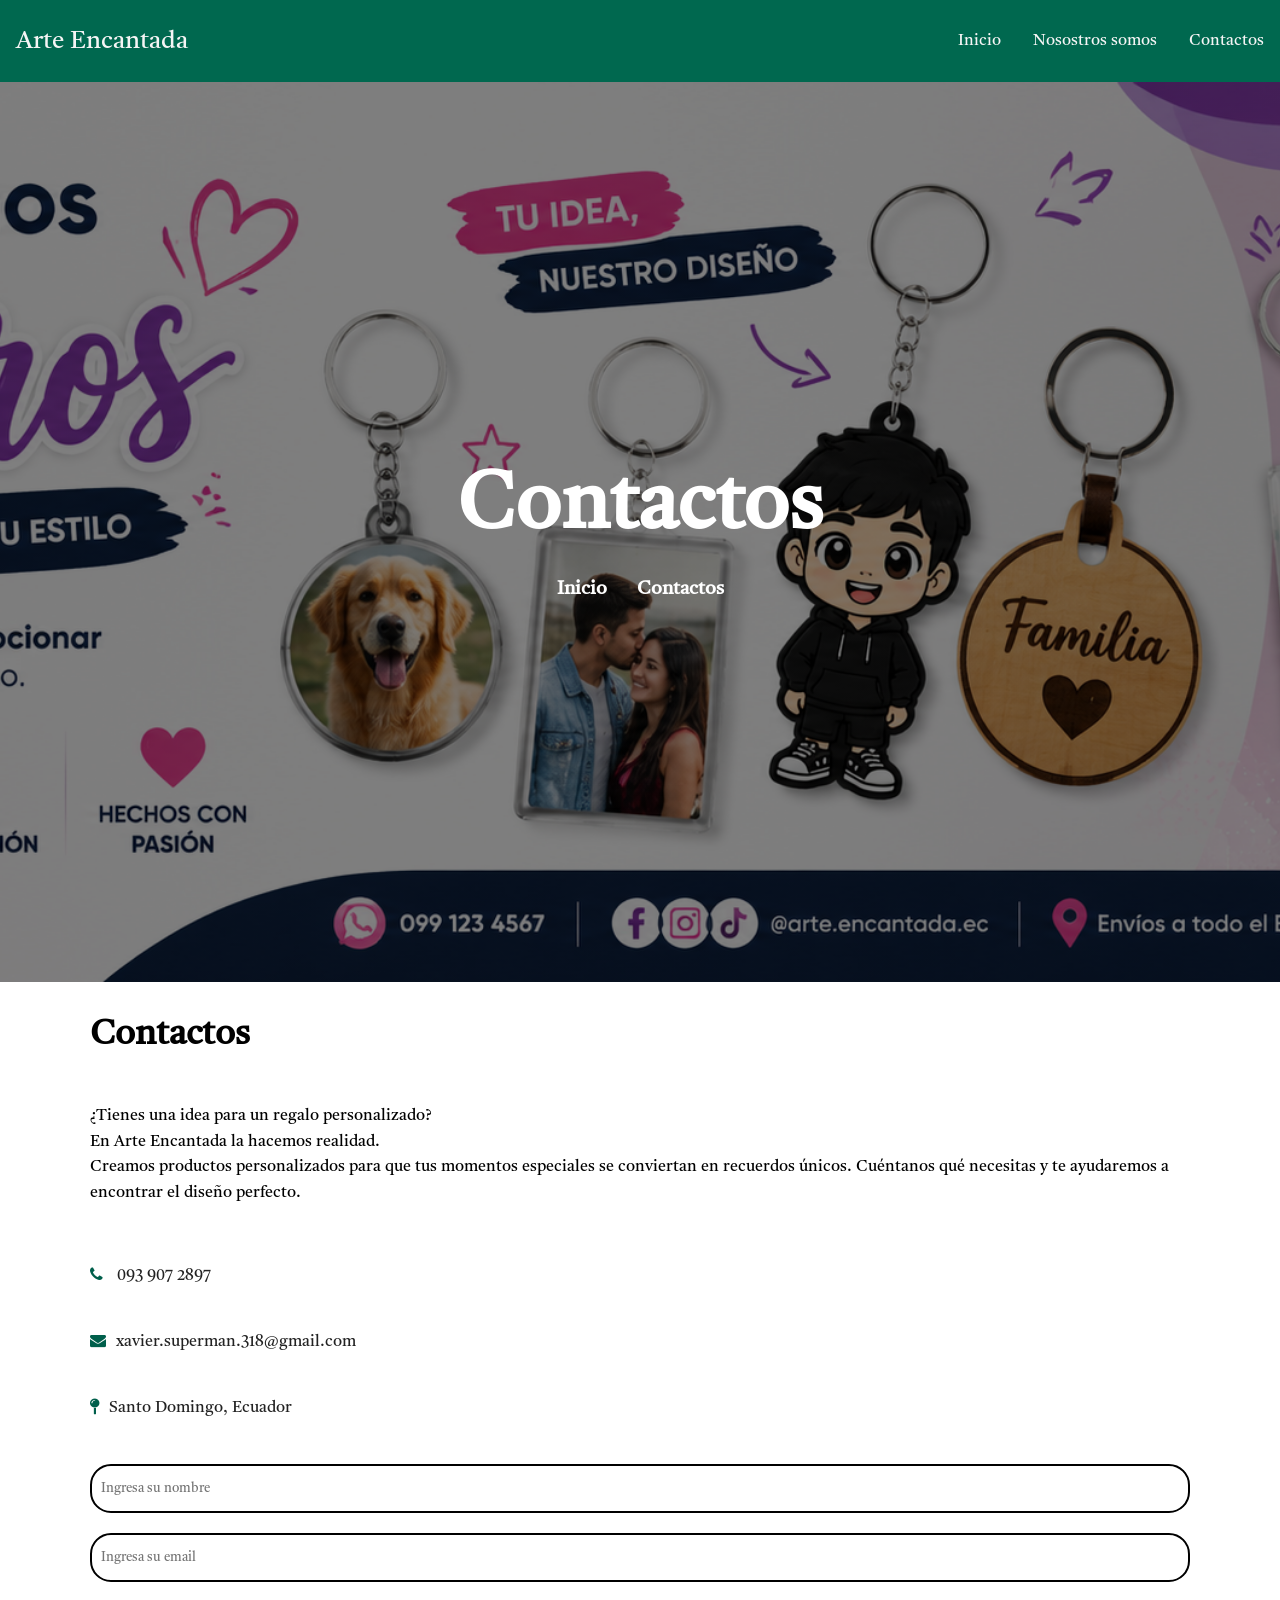
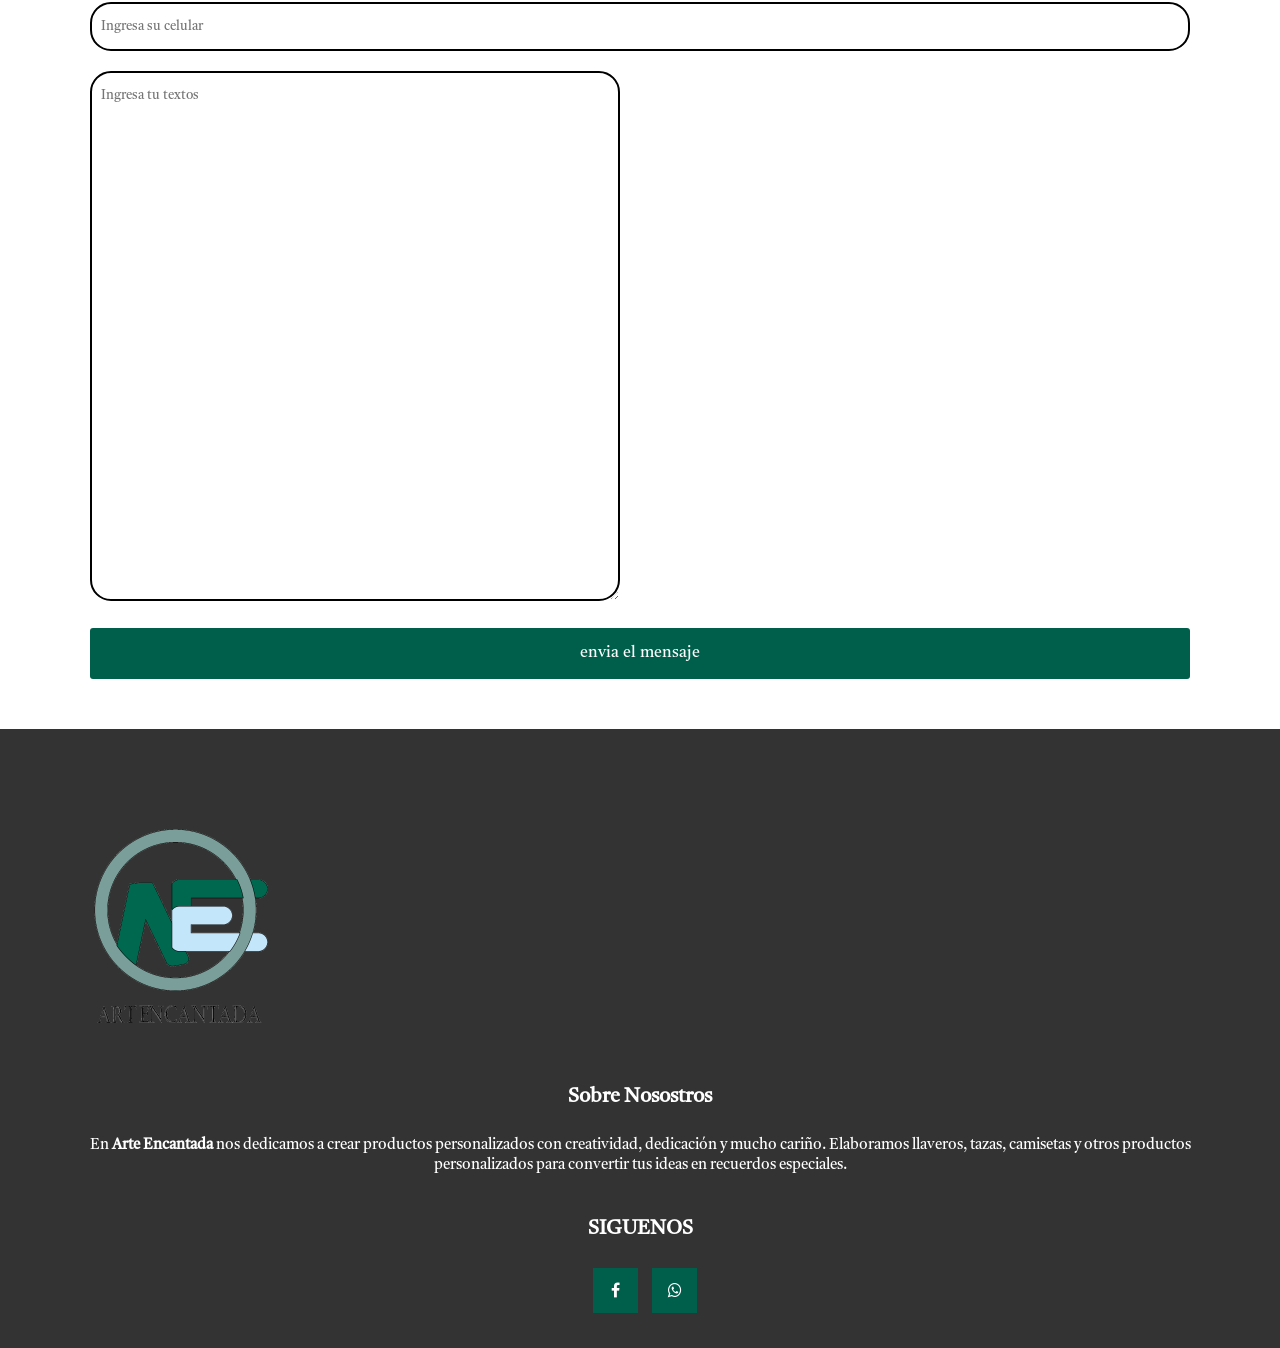
==== commit 0b3fce01: "Modifice el header" ====
--- a/conct.html
+++ b/conct.html
@@ -15,14 +15,19 @@
 
 <body>
 
-    <nav class="visible" id="nav">
+
+    <header>
         <div class="logo-arte">Arte Encantada</div>
-        <ul class="nav-links">
-            <li><a href="index.html">Inicio</a></li>
-            <li><a href="nso.html">Nosostros somos</a></li>
-            <li><a href="conct.html">Contactos</a></li>
-        </ul>
-    </nav>
+        <button  class="abrir-menu" id="abrir">Abrir</button>
+        <nav class="nav"  id="nav">
+            <ul class="nav-links"> 
+                <button class="cierrar-menu" id="cierrar">Cierrar</button> 
+                <li><a href="index.html">Inicio</a></li>
+                <li><a href="nso.html">Nosostros somos</a></li>
+                <li><a href="conct.html">Contactos</a></li>
+            </ul>
+        </nav>
+    </header>
     <main>
         <section class="inicios" id="nosostro">
             <h1>Contactos</h1>
--- a/Estilo/estilo.css
+++ b/Estilo/estilo.css
@@ -20,20 +20,14 @@
     list-style: 1.5;
 }
 header{
+    display: flex;
     align-items: center;
     justify-content: space-between;
     padding: 1rem;  
     background-color:#00684f;
-}
-nav{
-    display: flex;
     justify-content: space-between;
-    align-items: center;
-    padding:  1rem;
-    max-width: 1200px;
-    margin: 0 auto;
-    color: #00684f;
-}
+}
+
 
 /*links a inicios*/
 .link-de-index{
@@ -58,7 +52,7 @@
 }
 .nav-links a {
     text-decoration: none;
-    color: #333;
+    color: #Ffff;
 }
 /*portadas*/
 .inicios{
@@ -246,10 +240,11 @@
     margin-bottom: 20px;
 }
 .logo-arte{
-    width: 70px;
+
     height:50px;
     font-size: 25px;
     display: flex;
+    color: #f5f5f5;
     justify-content: center;
     align-items: center;
 }
@@ -409,7 +404,7 @@
  }
 /*Responsive*/
 @media (max-width: 1500px) {
- /* .abrir-menu,
+    /*.abrir-menu,
    .cierrar-menu{
         display: block;
     }
@@ -435,10 +430,10 @@
     .nav-links .visible{
         opacity: 1;
         visibility: visible;
-    }
+    }*/
     .nav-links li a{
         color: #f5f5f5;
-    }*/
+    }
     .contenedor {
         flex-direction: column;
         margin: 20px;
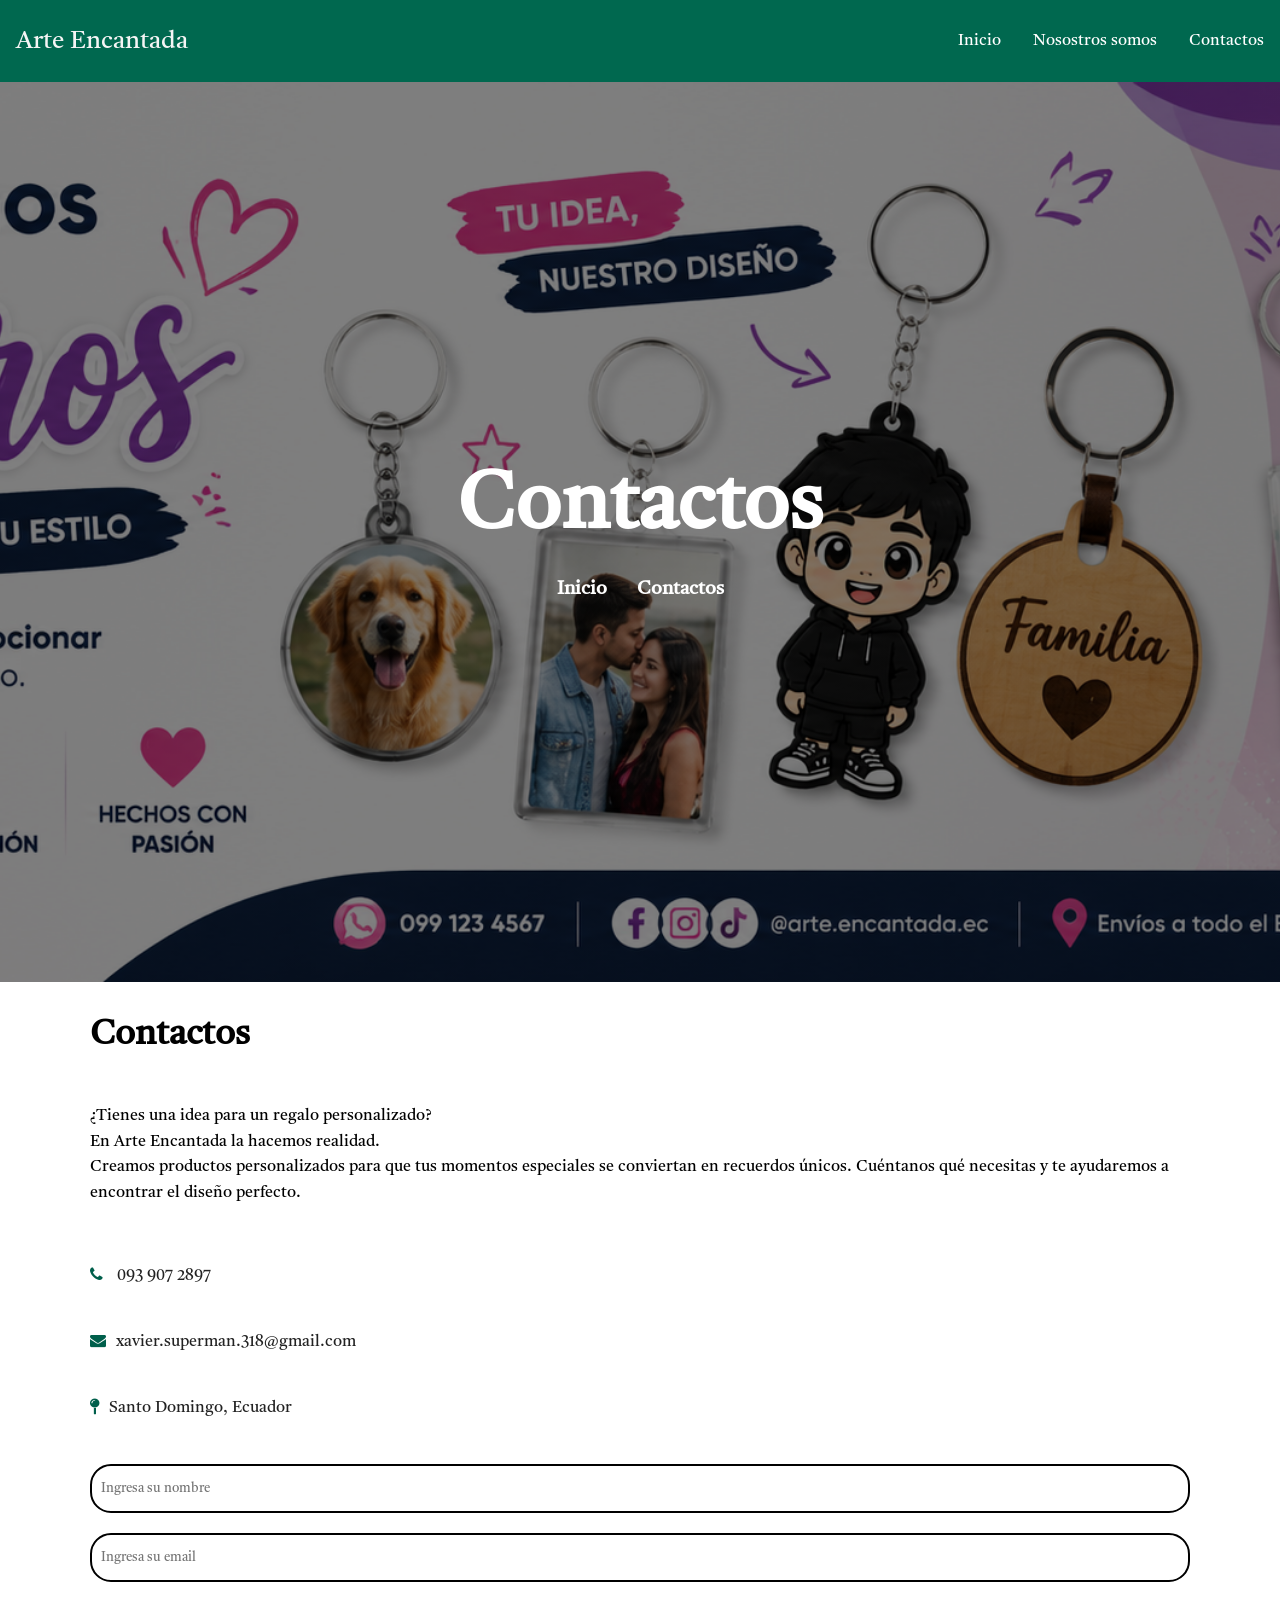
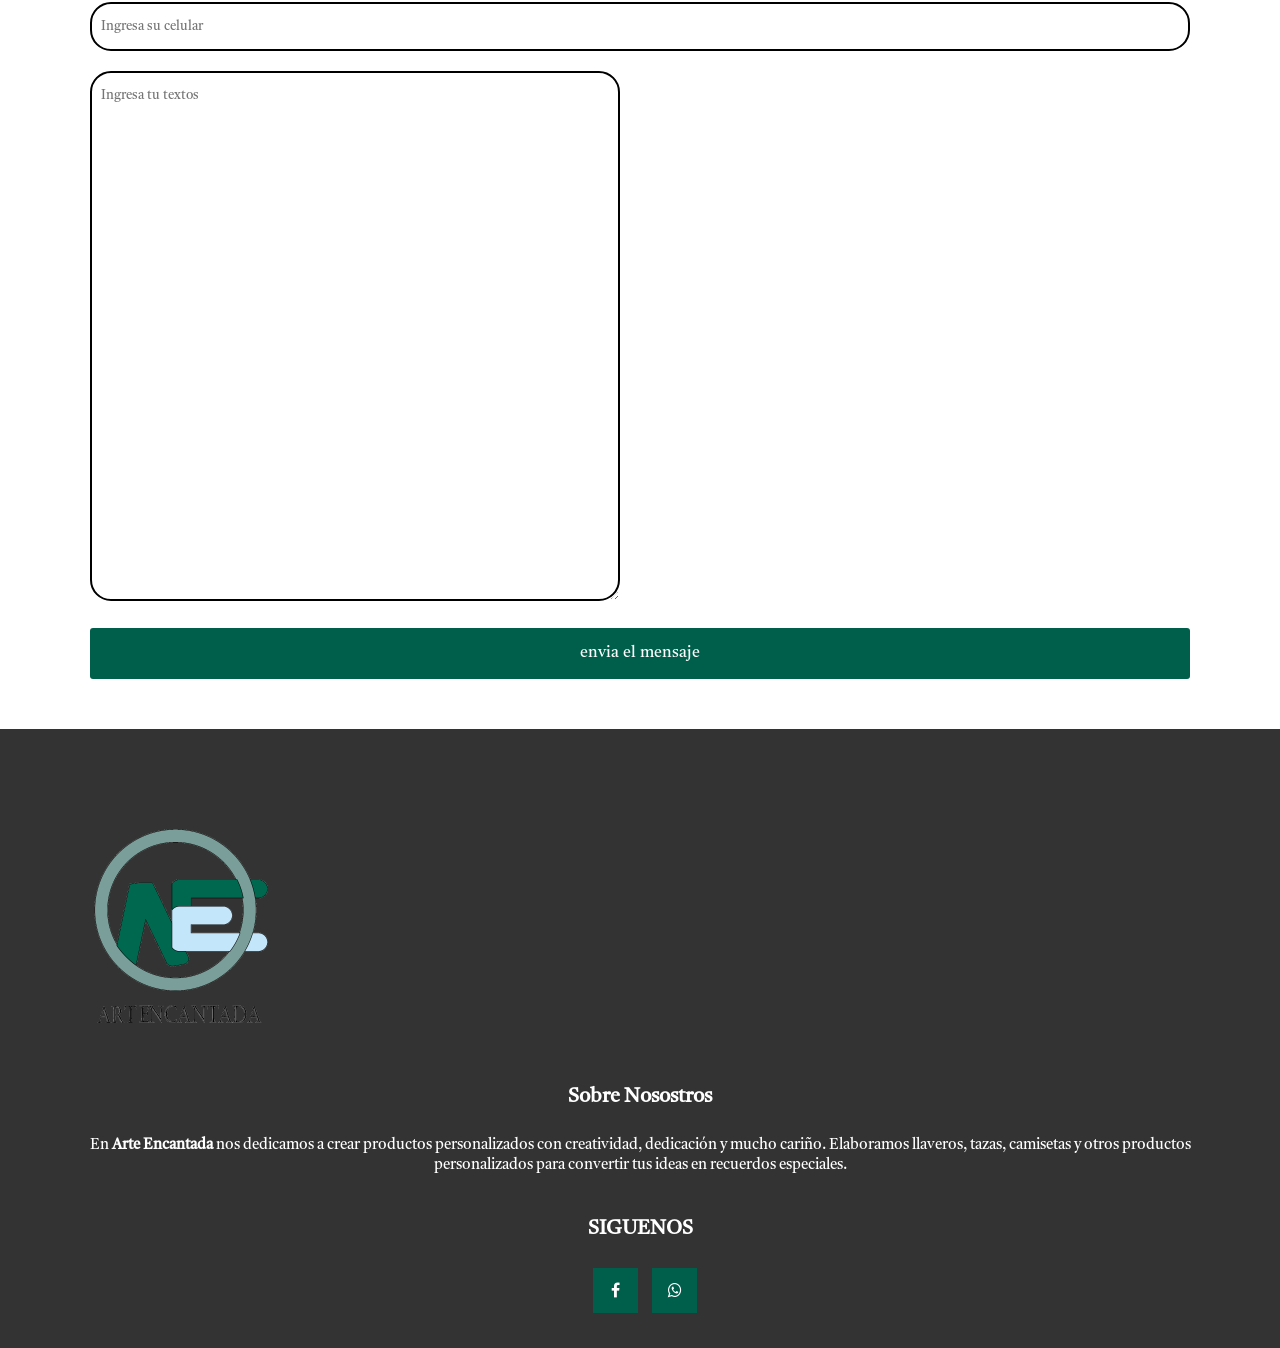
==== commit 3e8836c4: "Modifica el tamaños de los productos y cambiar las imagenes de mision y vision" ====
--- a/conct.html
+++ b/conct.html
@@ -4,7 +4,7 @@
 <head>
     <meta charset="UTF-8">
     <meta name="viewport" content="width=device-width, initial-scale=1.0">
-    <title>Document</title>
+    <title>Contactos</title>
     <link rel="stylesheet" href="Estilo/estilo.css">
     <link rel="shortcut icon" href="Imagenes/Arte-encantad.png" type="image/x-icon">
     <link rel="preconnect" href="https://fonts.googleapis.com">
--- a/Estilo/estilo.css
+++ b/Estilo/estilo.css
@@ -171,15 +171,11 @@
 
 /* IMAGEN */
 .producto-card img {
-    width: 100%;
+   /* width:60%;*/
     height: 220px;
     object-fit: cover;
     border-radius: 8px;
     margin-bottom: 15px;
-}
-.card-imagen5 img{
-   width: 1385px;
-    height: 1385px;
 }
 /* NOMBRE DEL PRODUCTO */
 .producto-card h2 {
@@ -404,15 +400,15 @@
  }
 /*Responsive*/
 @media (max-width: 1500px) {
-    /*.abrir-menu,
+ /*    .abrir-menu,
    .cierrar-menu{
         display: block;
     }
-    .nav-links{
+    .nav{
         opacity: 0;
         visibility: hidden;
     }
-    .nav-links{
+     .nav-links{
         position: absolute;
         top: 0;
         bottom: 0;
@@ -430,10 +426,10 @@
     .nav-links .visible{
         opacity: 1;
         visibility: visible;
-    }*/
+    }
     .nav-links li a{
         color: #f5f5f5;
-    }
+    }*/
     .contenedor {
         flex-direction: column;
         margin: 20px;
@@ -448,7 +444,7 @@
         font-size: 24px;
     }
     .producto-grid{
-        grid-template-columns: repeat(2,1fr);
+        grid-template-columns: repeat(1,1fr);
     }
     section{
         padding: 40px 30px;
@@ -473,7 +469,7 @@
     margin: 5px;
     flex-direction: column;
     display: flex;
-    grid-template-columns: repeat(2,1fr);
+    grid-template-columns: repeat(1,1fr);
     grid-gap:50;
     
    }
@@ -528,7 +524,7 @@
         font-size: 24px;
     }
     .producto-grid{
-        grid-template-columns: repeat(2,1fr);
+        grid-template-columns: repeat(1,1fr);
     }
     section{
         padding: 40px 30px;
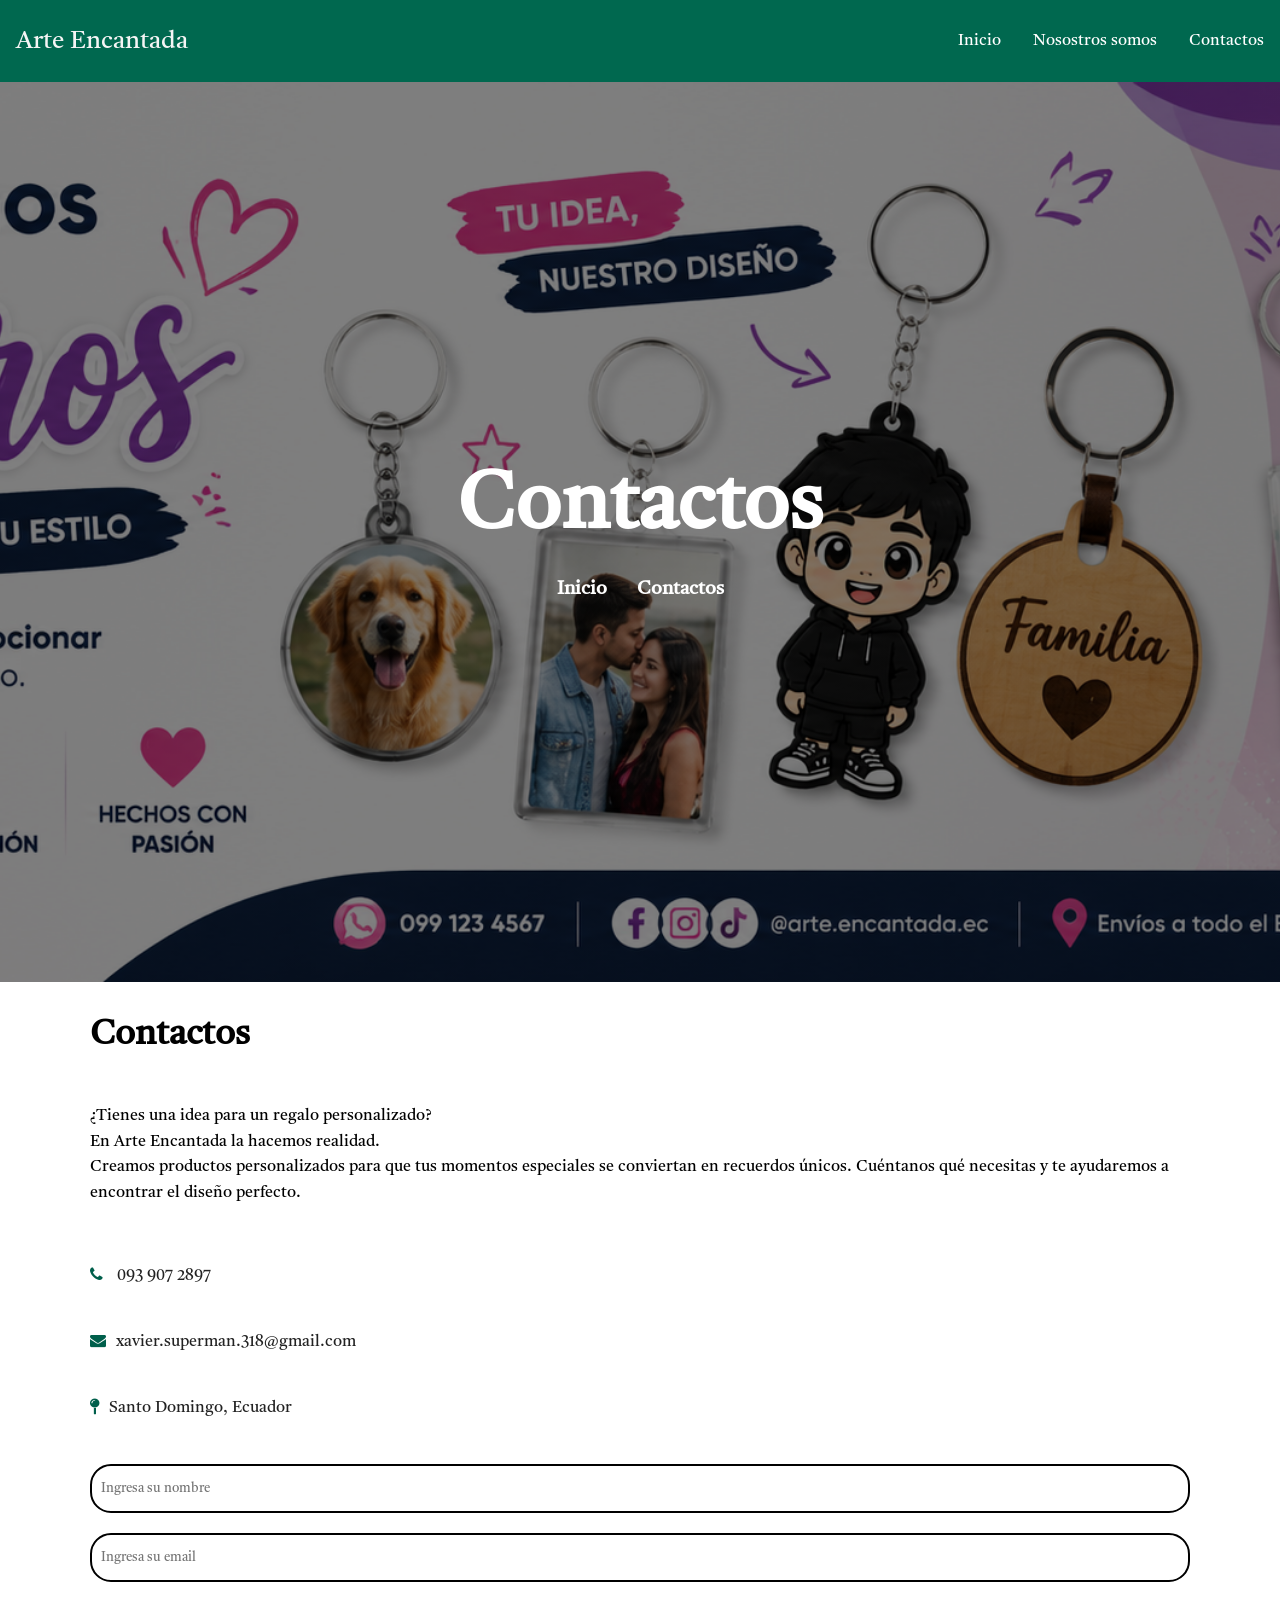
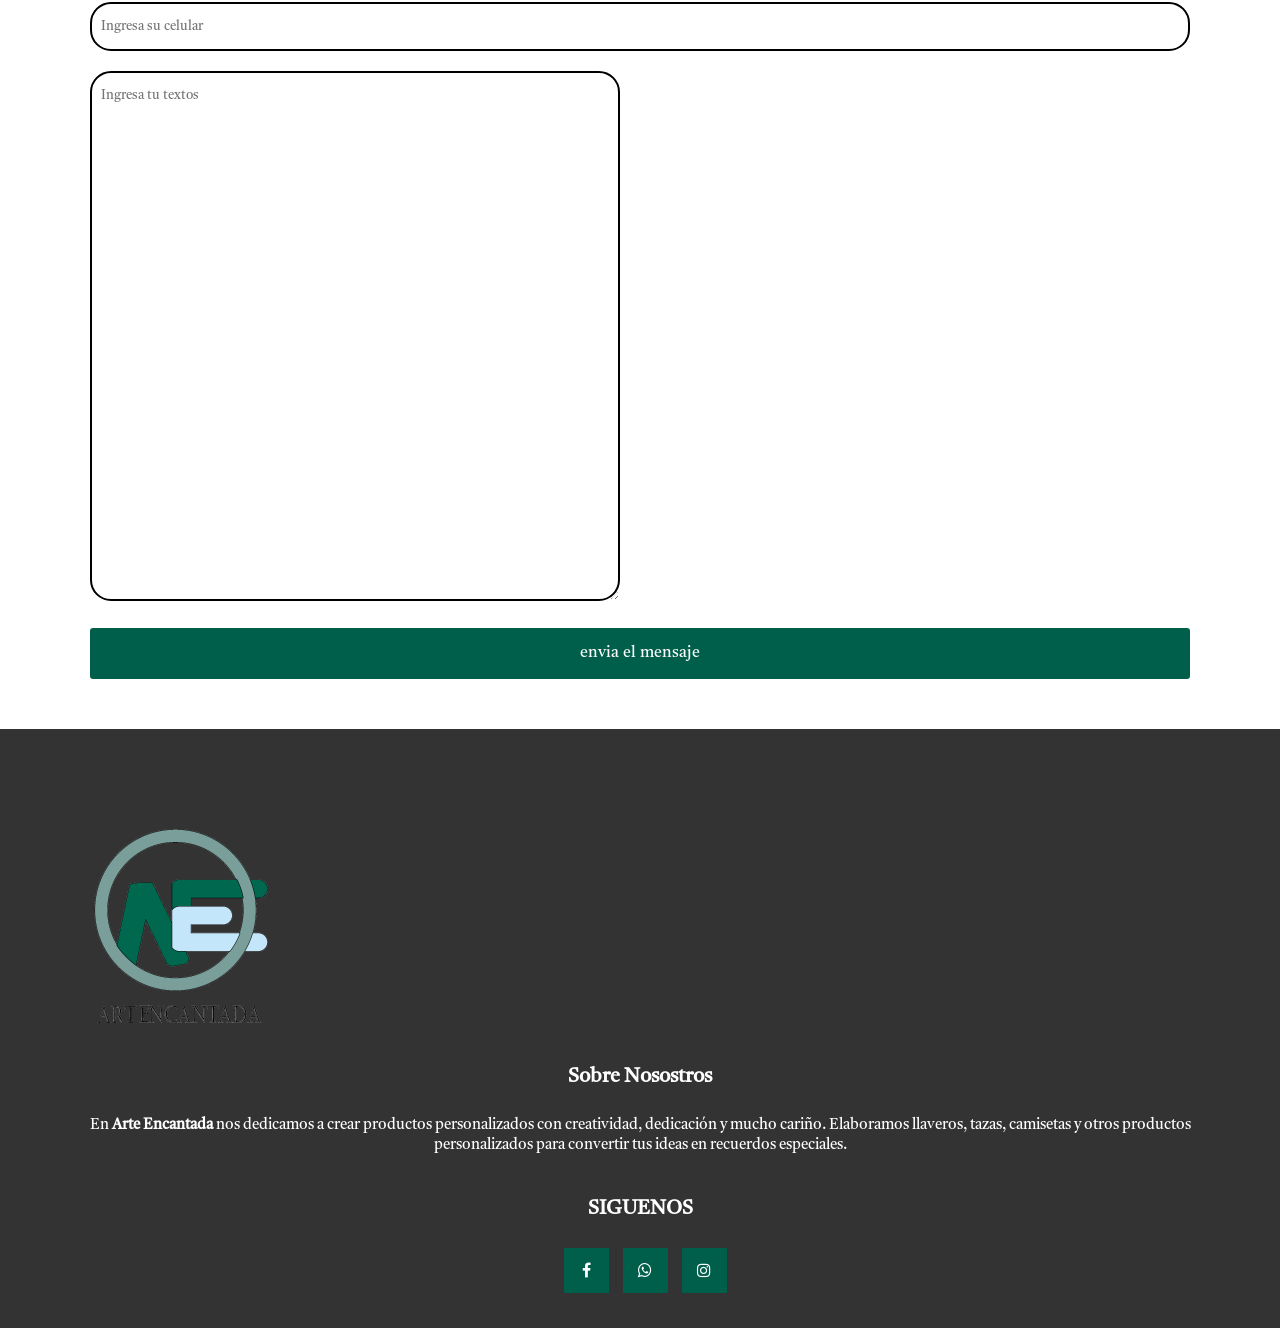
==== commit 297a3d6c: "vvvvvvvvvvvvvvvvvvvvvv" ====
--- a/conct.html
+++ b/conct.html
@@ -75,6 +75,7 @@
                 <a href="https://www.facebook.com/profile.php?id=61575005232632" class="fa fa-facebook"
                     target="_blank"></a>
                 <a href="https://wa.link/ekcjbc" class="fa fa-whatsapp" target="_blank"></a>
+                   <a href="https://www.instagram.com/artencantada2024/" class="fa fa-instagram" target="_blank"></a>
             </div>
         </div>
     </div>
--- a/Estilo/estilo.css
+++ b/Estilo/estilo.css
@@ -321,7 +321,7 @@
     background-image: url(../Imagenes/nivia.jpg);
 }
 .photo-perfil3{
-    background-image: url(../Imagenes/5.jpg);
+    background-image: url(../Imagenes/PADRE.jpeg);
 }
 .testimonal h1{
     margin-top: -40px;
@@ -502,12 +502,15 @@
     .btn-envia {
         width: 100%;
     }
+    .logo-arte-final{
+    text-align: center;   
+    margin: auto 0;
+    }
     
 }
 @media (max-width: 800px) {
     .logo-arte-final{
     text-align: center;
-    display: block;
     margin: auto 0;
     }
     .contenedor {
